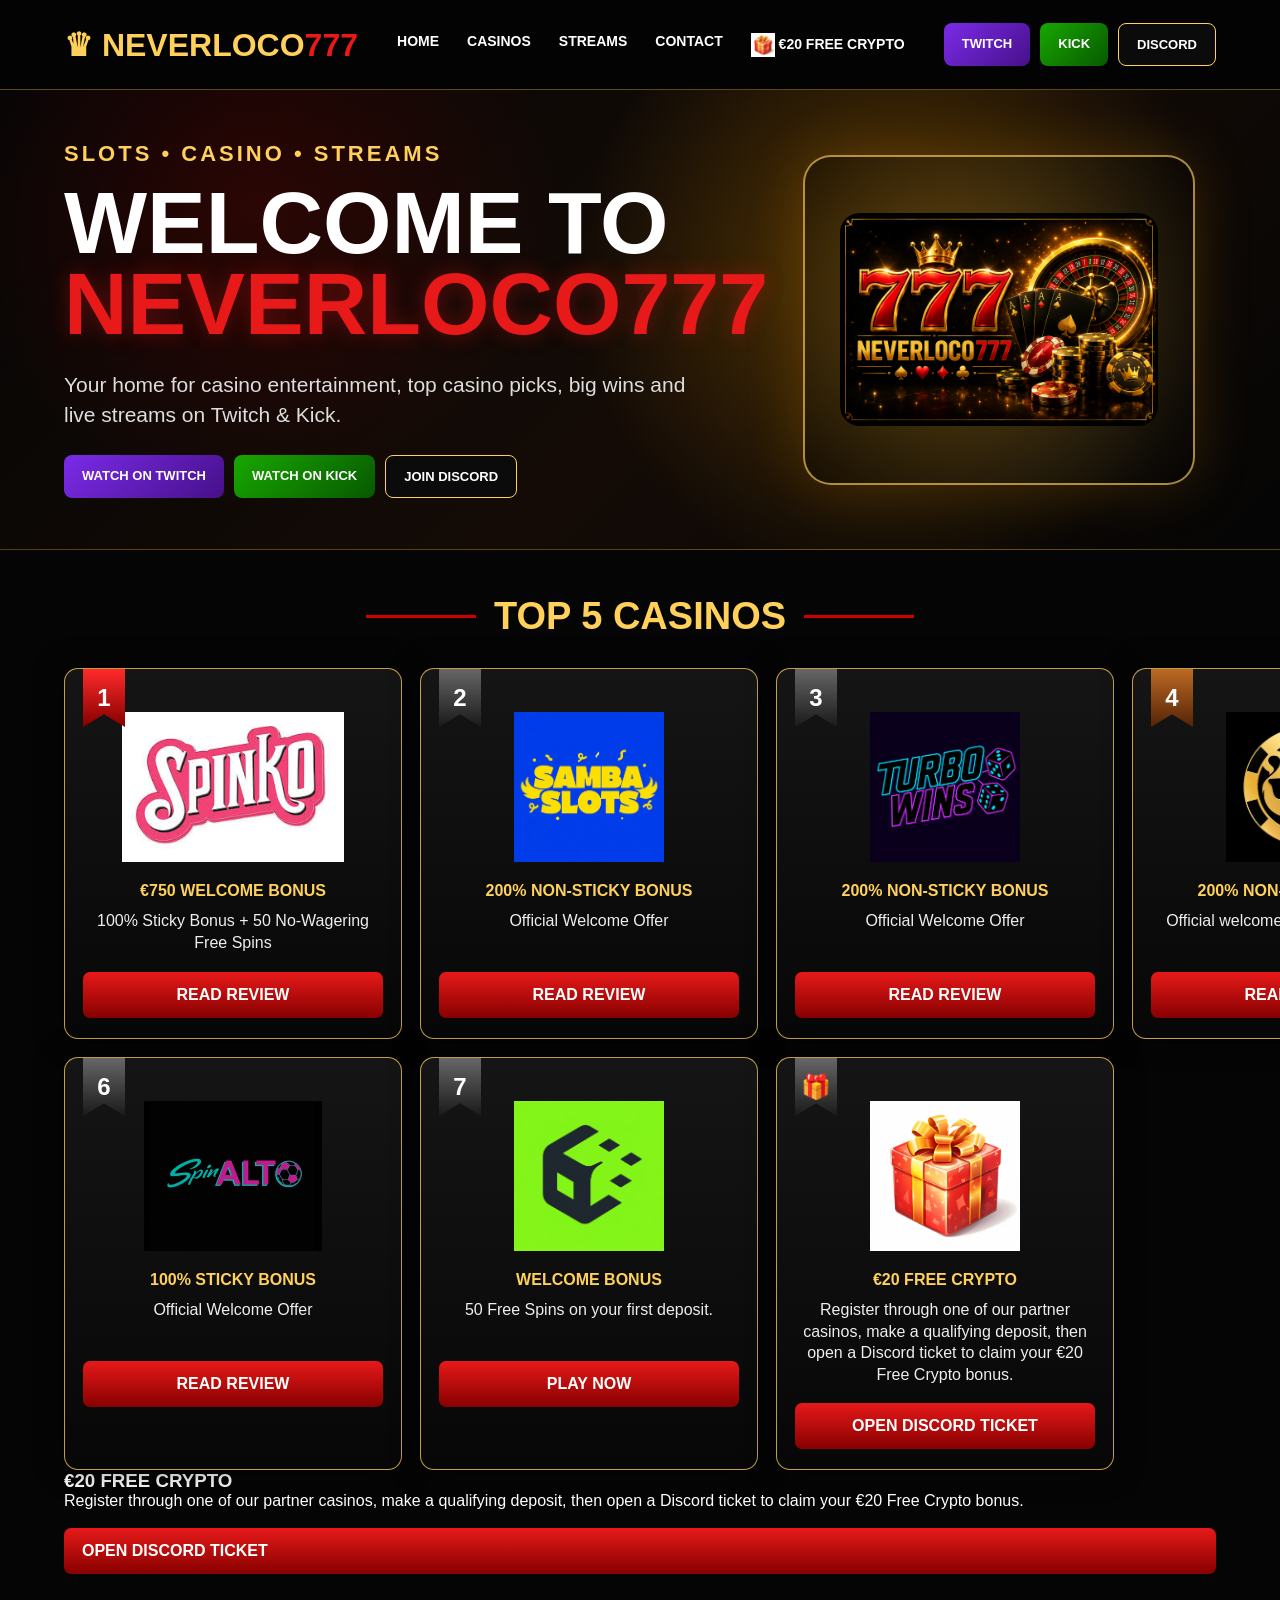
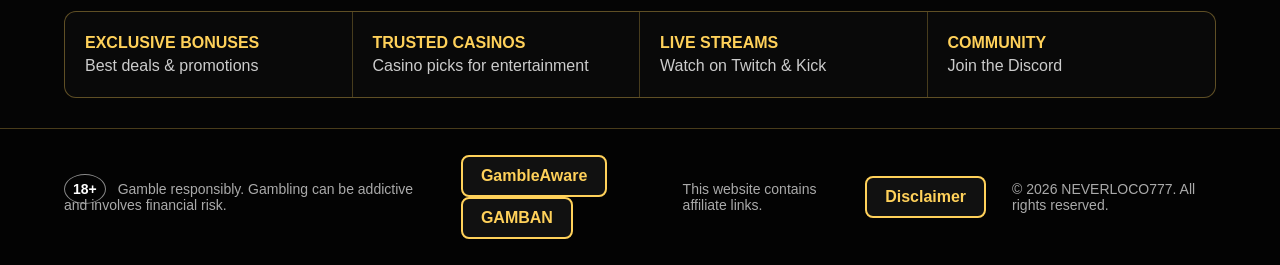
==== index.html @ 8d0c647a "Update index.html" ====
<!DOCTYPE html>
<html lang="en">
<head>
  <meta charset="UTF-8" />
  <meta name="viewport" content="width=device-width, initial-scale=1.0" />
  <title>NEVERLOCO777</title>
  <link rel="stylesheet" href="style.css" />
</head>
<body>

<header class="topbar">
  <div class="brand">♛ NEVERLOCO<span>777</span></div>

  <nav>
  <a href="#">Home</a>
  <a href="#casinos">Casinos</a>
  <a href="#streams">Streams</a>
  <a href="mailto:neverloco777@gmail.com">Contact</a>
    
  <a href="#" onclick="document.getElementById('cryptoPopup').style.display='block'; return false;">
  <img src="kadotje.avif" alt="Gift" style="height:24px; vertical-align:middle;">
  €20 Free Crypto
</a>
</nav>

  <div class="top-buttons">
    <a class="twitch" href="https://www.twitch.tv/neverloco777" target="_blank">Twitch</a>
    <a class="kick" href="https://kick.com/neverloco" target="_blank">Kick</a>
    <a class="discord" href="https://discord.gg/q6d5D4v3n" target="_blank">Discord</a>
  </div>
</header>

<section class="hero" id="streams">
  <div class="hero-text">
    <p class="small-title">Slots • Casino • Streams</p>
    <h1>Welcome to<br><span>NEVERLOCO777</span></h1>
    <p class="intro">
      Your home for casino entertainment, top casino picks, big wins and live streams on Twitch & Kick.
    </p>

    <div class="hero-buttons">
      <a class="twitch" href="https://www.twitch.tv/neverloco777" target="_blank">Watch on Twitch</a>
      <a class="kick" href="https://kick.com/neverloco" target="_blank">Watch on Kick</a>
      <a class="discord" href="https://discord.gg/q6d5D4v3n" target="_blank">Join Discord</a>
    </div>
  </div>

  <div class="hero-logo">
  <img src="banner.png" alt="NEVERLOCO777 Banner">
</div>
</section>

<main>
  <section class="casinos" id="casinos">
    <div class="title-row">
      <span></span>
      <h2>Top 5 Casinos</h2>
      <span></span>
    </div>

    <div class="casino-grid">
<article class="casino-card">
        <div class="rank rank-one">1</div>
        <img class="casino-logo" src="spinko.jpg" alt="Spinko">
        <h3>€750 Welcome Bonus</h3>
        <p>100% Sticky Bonus + 50 No-Wagering Free Spins</p>
        <a class="play" href="spinko.html">Read Review</a>
      </article>
      <article class="casino-card">
  <div class="rank">2</div>
  <img class="casino-logo" src="sambaslots.png" alt="SambaSlots">
        <h3>200% Non-Sticky Bonus</h3>
<p>Official Welcome Offer</p>
      <a class="play" href="sambaslots.html">Read Review</a>
      </article>

      <article class="casino-card">
        <div class="rank">3</div>
        <img class="casino-logo" src="turbowinds.png" alt="TurboWins">
        <h3>200% Non-Sticky Bonus</h3>
<p>Official Welcome Offer</p>
      <a class="play" href="turbowins.html">Read Review</a>
      </article>

      <article class="casino-card">
        <div class="rank rank-three">4</div>
        <img class="casino-logo" src="golden panda.png" alt="Golden Panda">
        <h3>200% Non-Sticky Bonus</h3>
        <p>Official welcome offer for new players.</p>
   <a class="play" href="goldenpanda.html">Read Review</a>
</article>

<article class="casino-card">
  <div class="rank">5</div>
  <img class="casino-logo" src="StakePrix-Casino.webp" alt="StakePrix">
  <h3>100% NON-STICKY BONUS</h3>
  <p>Official Welcome Offer</p>
  <a class="play" href="stakeprix.html">Read Review</a>
</article>

<article class="casino-card">
  <div class="rank">6</div>
  <img class="casino-logo" src="spinalto.png" alt="Spinalto">
  <h3>100% STICKY BONUS</h3>
  <p>Official Welcome Offer</p>
  <a class="play" href="spinalto.html">Read Review</a>
</article>

<article class="casino-card">
  <div class="rank">7</div>
  <img class="casino-logo" src="dustbit casino.png" alt="Dustbit">
  <h3>Welcome Bonus</h3>
  <p>50 Free Spins on your first deposit.</p>
  <a class="play" href="https://dustbit.com/categories/slots" target="_blank">Play Now</a>
</article>


 <article class="casino-card">
  <div class="rank">🎁</div>
  <img class="casino-logo" src="kadotje.avif" alt="€20 Free Crypto">
  <h3>€20 FREE CRYPTO</h3>
  <p>
    Register through one of our partner casinos, make a qualifying deposit, then open a Discord ticket to claim your €20 Free Crypto bonus.
  </p>
  <a class="play" href="https://discord.gg/q6d5D4v3n" target="_blank">
    OPEN DISCORD TICKET
  </a>
</article>
    </div>

      

     

  <h3>€20 FREE CRYPTO</h3>

  <p>
Register through one of our partner casinos, make a qualifying deposit, then open a Discord ticket to claim your €20 Free Crypto bonus.
</p>

  <a class="play" href="https://discord.gg/q6d5D4v3n" target="_blank">
    OPEN DISCORD TICKET
  </a>
</article>
    </div>
  </section>

  <section class="info-bar">
    <div><strong>Exclusive Bonuses</strong><br>Best deals & promotions</div>
    <div><strong>Trusted Casinos</strong><br>Casino picks for entertainment</div>
    <div><strong>Live Streams</strong><br>Watch on Twitch & Kick</div>
    <div><strong>Community</strong><br>Join the Discord</div>
  </section>
</main>


  <div id="cryptoPopup" style="display:none; position:fixed; left:20px; bottom:20px; background:#111; border:1px solid gold; color:white; padding:20px; max-width:360px; z-index:9999; border-radius:12px;">
  <h2>🎁 €20 Free Crypto Bonus</h2>
  <p>Create an account through one of our partner casinos and make a qualifying deposit.</p>
  <p>Open a ticket in our Discord and provide proof of registration and deposit.</p>
  <p>Once verified, you will receive €20 in crypto.</p>
  <p>Multiple bonuses are possible through different partner casinos.</p>
  <button onclick="document.getElementById('cryptoPopup').style.display='none';" style="background:red; color:white; border:none; padding:10px 15px; border-radius:8px; cursor:pointer;">
    Close
  </button>
</div>
<footer>
  <p>
  <strong>18+</strong> Gamble responsibly. Gambling can be addictive and involves financial risk.
</p>

<p>
<a class="safe-link" href="https://www.gambleaware.org" target="_blank">GambleAware</a>
<a class="safe-link" href="https://gamban.com" target="_blank">GAMBAN</a>
</p>


  <p>
    This website contains affiliate links.
</p>

<p>
    <a class="safe-link" href="disclaimer.html">Disclaimer</a>
</p>

<p>
    © 2026 NEVERLOCO777. All rights reserved.
</p>
</footer>

</body>
</html>
---- style.css ----
*{
  margin:0;
  padding:0;
  box-sizing:border-box;
}

body{
  font-family:Arial, Helvetica, sans-serif;
  background:#050505;
  color:white;
}

.topbar{
  min-height:90px;
  background:#030303;
  border-bottom:1px solid rgba(255,200,50,.35);
  display:flex;
  align-items:center;
  justify-content:space-between;
  gap:22px;
  padding:20px 5%;
  position:sticky;
  top:0;
  z-index:20;
}

.brand{
  font-size:32px;
  font-weight:900;
  color:#ffd15a;
  white-space:nowrap;
}

.brand span{
  color:#e71919;
}

nav{
  display:flex;
  gap:28px;
}

nav a{
  color:white;
  text-decoration:none;
  text-transform:uppercase;
  font-weight:800;
  font-size:14px;
}

nav a:hover{
  color:#ffd15a;
}

.top-buttons,
.hero-buttons{
  display:flex;
  gap:10px;
  flex-wrap:wrap;
}

.top-buttons a,
.hero-buttons a{
  text-decoration:none;
  color:white;
  text-transform:uppercase;
  font-weight:900;
  padding:13px 18px;
  border-radius:8px;
  font-size:13px;
}

.twitch{
  background:linear-gradient(135deg,#7b2be8,#46108a);
}

.kick{
  background:linear-gradient(135deg,#18a700,#075900);
}

.discord{
  background:#0b0b0b;
  border:1px solid #ffd15a;
}

.hero{
  min-height:460px;
  display:grid;
  grid-template-columns:1.05fr .95fr;
  align-items:center;
  gap:35px;
  padding:35px 5%;
  background:
    radial-gradient(circle at 70% 40%,rgba(255,170,0,.28),transparent 34%),
    radial-gradient(circle at 20% 25%,rgba(190,0,0,.18),transparent 28%),
    linear-gradient(135deg,#050505,#140b06 55%,#050505);
  border-bottom:1px solid rgba(255,200,50,.3);
}

.small-title{
  color:#ffd15a;
  text-transform:uppercase;
  letter-spacing:3px;
  font-size:22px;
  font-weight:900;
  margin-bottom:16px;
}

.hero h1{
  font-size:clamp(44px,7vw,88px);
  line-height:.92;
  text-transform:uppercase;
}

.hero h1 span{
  color:#e71919;
  text-shadow:0 0 20px rgba(231,25,25,.35);
}

.intro{
  max-width:650px;
  color:#ddd;
  font-size:21px;
  line-height:1.45;
  margin:25px 0;
}

.hero-logo{
  min-height:330px;
  border:2px solid rgba(255,209,90,.65);
  border-radius:28px;
  background:
    radial-gradient(circle,rgba(255,209,90,.18),rgba(0,0,0,.35));
  display:flex;
  flex-direction:column;
  align-items:center;
  justify-content:center;
  box-shadow:0 0 60px rgba(255,160,0,.18);
}
.hero-logo img{
    width:82%;
    max-width:500px;
    border-radius:20px;
}
.crown{
  font-size:56px;
  color:#ffd15a;
  line-height:1;
}

.big777{
  font-size:130px;
  font-weight:900;
  color:#e71919;
  line-height:.85;
  text-shadow:
    0 0 8px #ffd15a,
    0 0 30px rgba(255,150,0,.9);
}

.logo-text{
  color:#ffd15a;
  font-size:34px;
  font-weight:900;
}

.suits{
  margin-top:10px;
  font-size:28px;
  color:white;
  letter-spacing:12px;
}

.casinos{
  padding:45px 5% 25px;
}

.title-row{
  display:flex;
  align-items:center;
  justify-content:center;
  gap:18px;
  margin-bottom:30px;
}

.title-row span{
  width:110px;
  height:3px;
  background:#d00000;
}

.title-row h2{
  color:#ffd15a;
  text-transform:uppercase;
  font-size:38px;
}

.casino-grid{
  display:grid;
  grid-template-columns:repeat(5,1fr);
  gap:18px;
}

.casino-card{
  position:relative;
  min-height:305px;
  background:linear-gradient(180deg,#151515,#070707);
  border:1px solid rgba(255,209,90,.75);
  border-radius:14px;
  text-align:center;
  padding:35px 18px 20px;
  box-shadow:0 0 28px rgba(0,0,0,.55);
}

.rank{
  position:absolute;
  top:0;
  left:18px;
  width:42px;
  height:58px;
  display:grid;
  place-items:center;
  font-size:24px;
  font-weight:900;
  background:linear-gradient(#666,#1a1a1a);
  clip-path:polygon(0 0,100% 0,100% 100%,50% 78%,0 100%);
}

.rank-one{
  background:linear-gradient(#ff2a2a,#850000);
}

.rank-three{
  background:linear-gradient(#bc6a24,#552306);
}

.rank-five{
  background:linear-gradient(#43c91e,#176300);
}

.casino-logo{
  width:300px;
  height:150px;
  object-fit:contain;
  display:block;
  margin:8px auto 20px;
}

.casino-card h3{
  color:#ffd15a;
  text-transform:uppercase;
  font-size:16px;
  margin-bottom:10px;
}

.casino-card p{
  color:#eee;
  font-size:16px;
  min-height:44px;
  line-height:1.35;
}

.play{
  display:block;
  margin-top:18px;
  padding:14px 18px;
  border-radius:7px;
  background:linear-gradient(#e71919,#870000);
  color:white;
  text-decoration:none;
  text-transform:uppercase;
  font-weight:900;
}

.info-bar{
  margin:12px 5% 30px;
  display:grid;
  grid-template-columns:repeat(4,1fr);
  border:1px solid rgba(255,209,90,.35);
  border-radius:12px;
  overflow:hidden;
  background:#090909;
}

.info-bar div{
  padding:20px;
  border-right:1px solid rgba(255,209,90,.25);
  color:#ccc;
  line-height:1.4;
}

.info-bar div:last-child{
  border-right:0;
}

.info-bar strong{
  color:#ffd15a;
  text-transform:uppercase;
}

footer{
  display:flex;
  align-items:center;
  justify-content:space-between;
  gap:18px;
  padding:26px 5%;
  background:#030303;
  color:#aaa;
  border-top:1px solid rgba(255,209,90,.28);
  font-size:14px;
}

footer strong{
  color:white;
  border:1px solid #888;
  border-radius:50%;
  padding:6px 8px;
  margin-right:8px;
}

@media(max-width:1150px){
  .topbar{
    flex-wrap:wrap;
  }

  nav{
    order:3;
    width:100%;
    justify-content:center;
  }

  .hero{
    grid-template-columns:1fr;
  }

  .casino-grid{
    grid-template-columns:repeat(2,1fr);
  }

  .info-bar{
    grid-template-columns:repeat(2,1fr);
  }
}

@media(max-width:650px){
  .brand{
    font-size:25px;
  }

  nav{
    display:none;
  }

  .casino-grid,
  .info-bar{
    grid-template-columns:1fr;
  }

  .hero{
    padding:45px 5%;
  }

  .big777{
    font-size:92px;
  }

  .logo-text{
    font-size:25px;
  }

  footer{
    flex-direction:column;
    text-align:center;
  }
}


.contact-buttons{
  display:flex;
  justify-content:center;
  gap:15px;
  flex-wrap:wrap;
  padding:30px;
}

.contact-btn{
  background:linear-gradient(#e71919,#870000);
  color:white;
  text-decoration:none;
  padding:15px 25px;
  border-radius:8px;
  font-weight:900;
  text-transform:uppercase;
}
.safe-link{
  display:inline-block;
  margin:0 8px;
  padding:10px 18px;
  background:#111;
  border:2px solid #ffd15a;
  border-radius:8px;
  color:#ffd15a;
  text-decoration:none;
  font-weight:900;
  font-size:16px;
  transition:.2s;
}

.safe-link:hover{
  background:#ffd15a;
  color:#000;
}
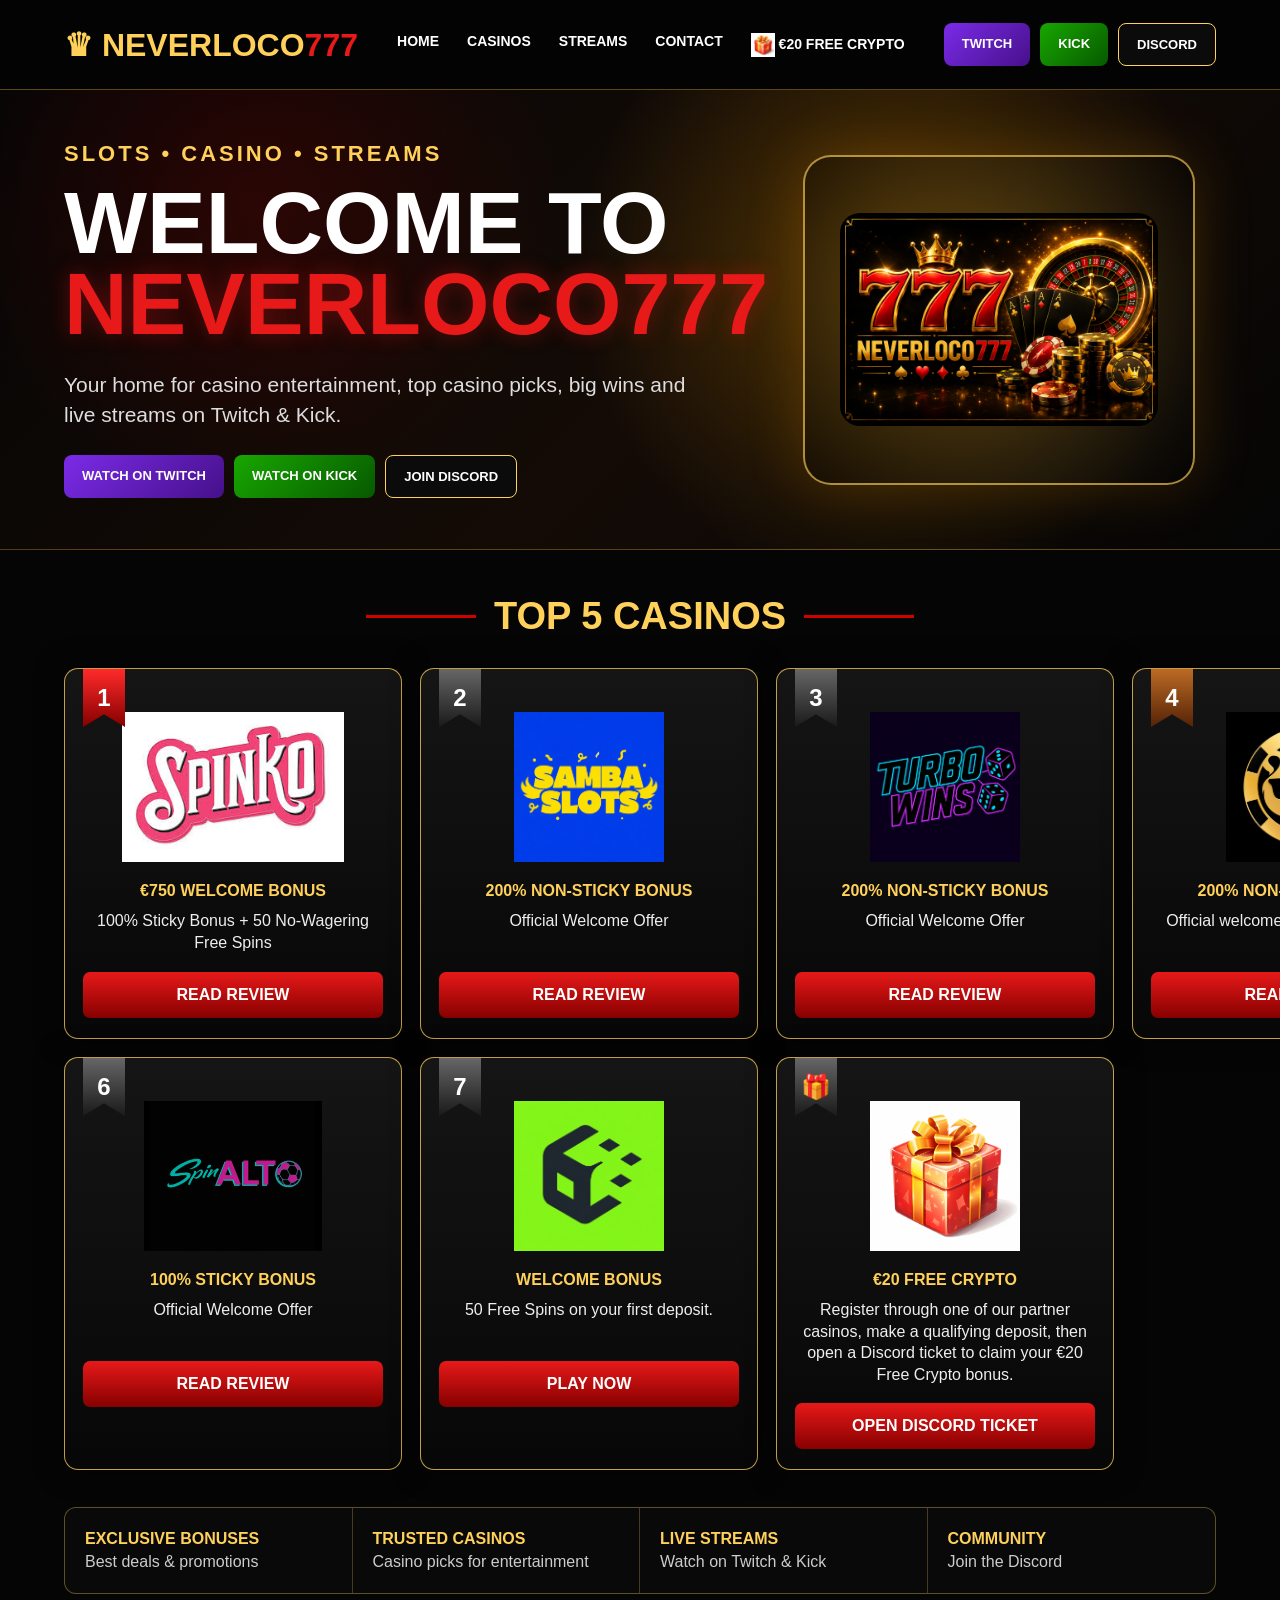
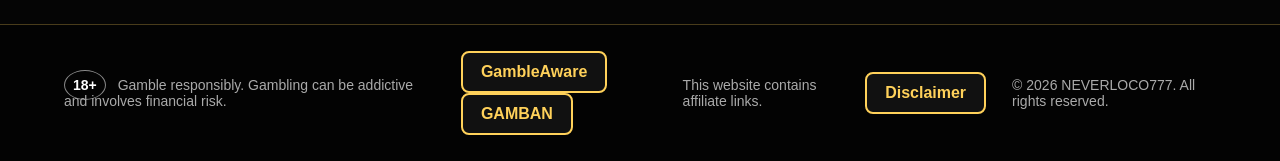
==== commit 89d8705e: "Update index.html" ====
--- a/index.html
+++ b/index.html
@@ -132,16 +132,6 @@
 
      
 
-  <h3>€20 FREE CRYPTO</h3>
-
-  <p>
-Register through one of our partner casinos, make a qualifying deposit, then open a Discord ticket to claim your €20 Free Crypto bonus.
-</p>
-
-  <a class="play" href="https://discord.gg/q6d5D4v3n" target="_blank">
-    OPEN DISCORD TICKET
-  </a>
-</article>
     </div>
   </section>
 
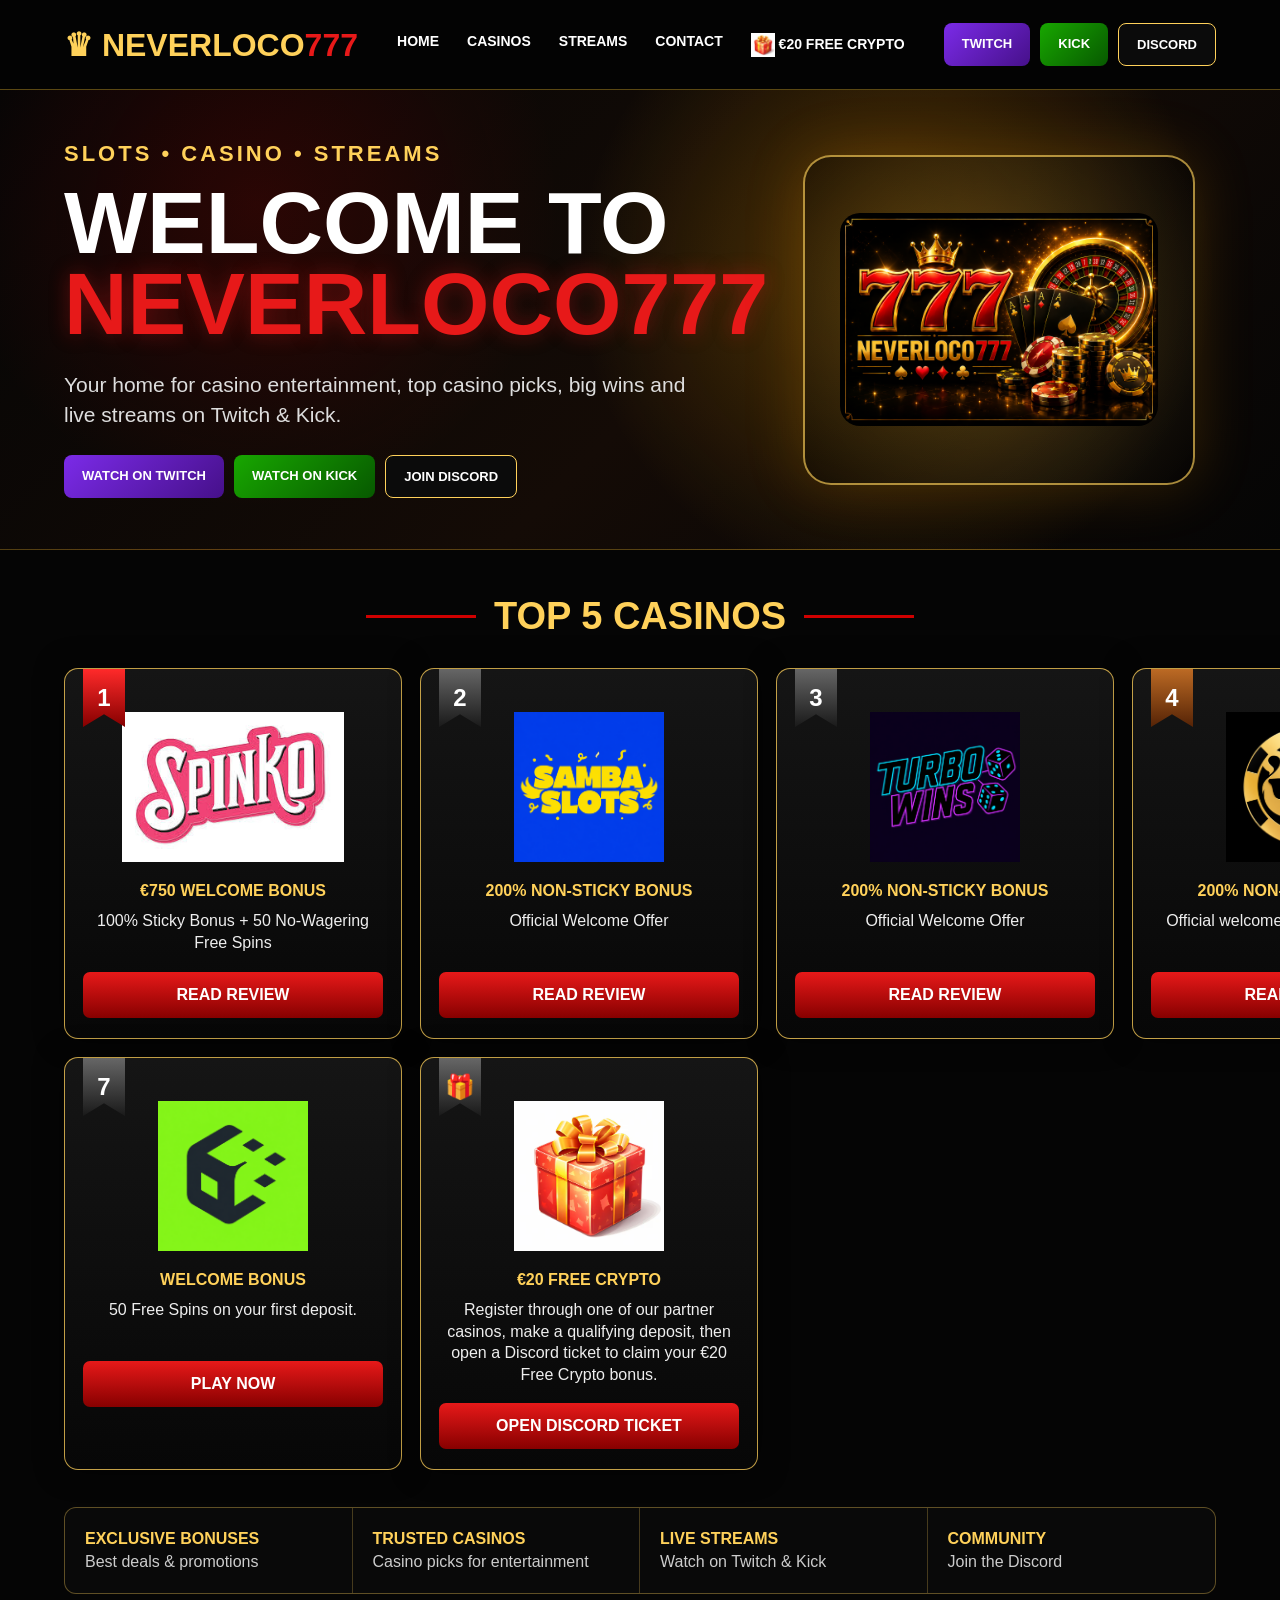
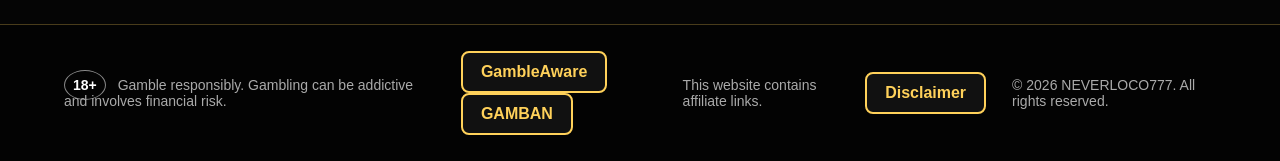
==== commit 919b7681: "Update index.html" ====
--- a/index.html
+++ b/index.html
@@ -90,13 +90,7 @@
    <a class="play" href="goldenpanda.html">Read Review</a>
 </article>
 
-<article class="casino-card">
-  <div class="rank">5</div>
-  <img class="casino-logo" src="StakePrix-Casino.webp" alt="StakePrix">
-  <h3>100% NON-STICKY BONUS</h3>
-  <p>Official Welcome Offer</p>
-  <a class="play" href="stakeprix.html">Read Review</a>
-</article>
+
 
 <article class="casino-card">
   <div class="rank">6</div>
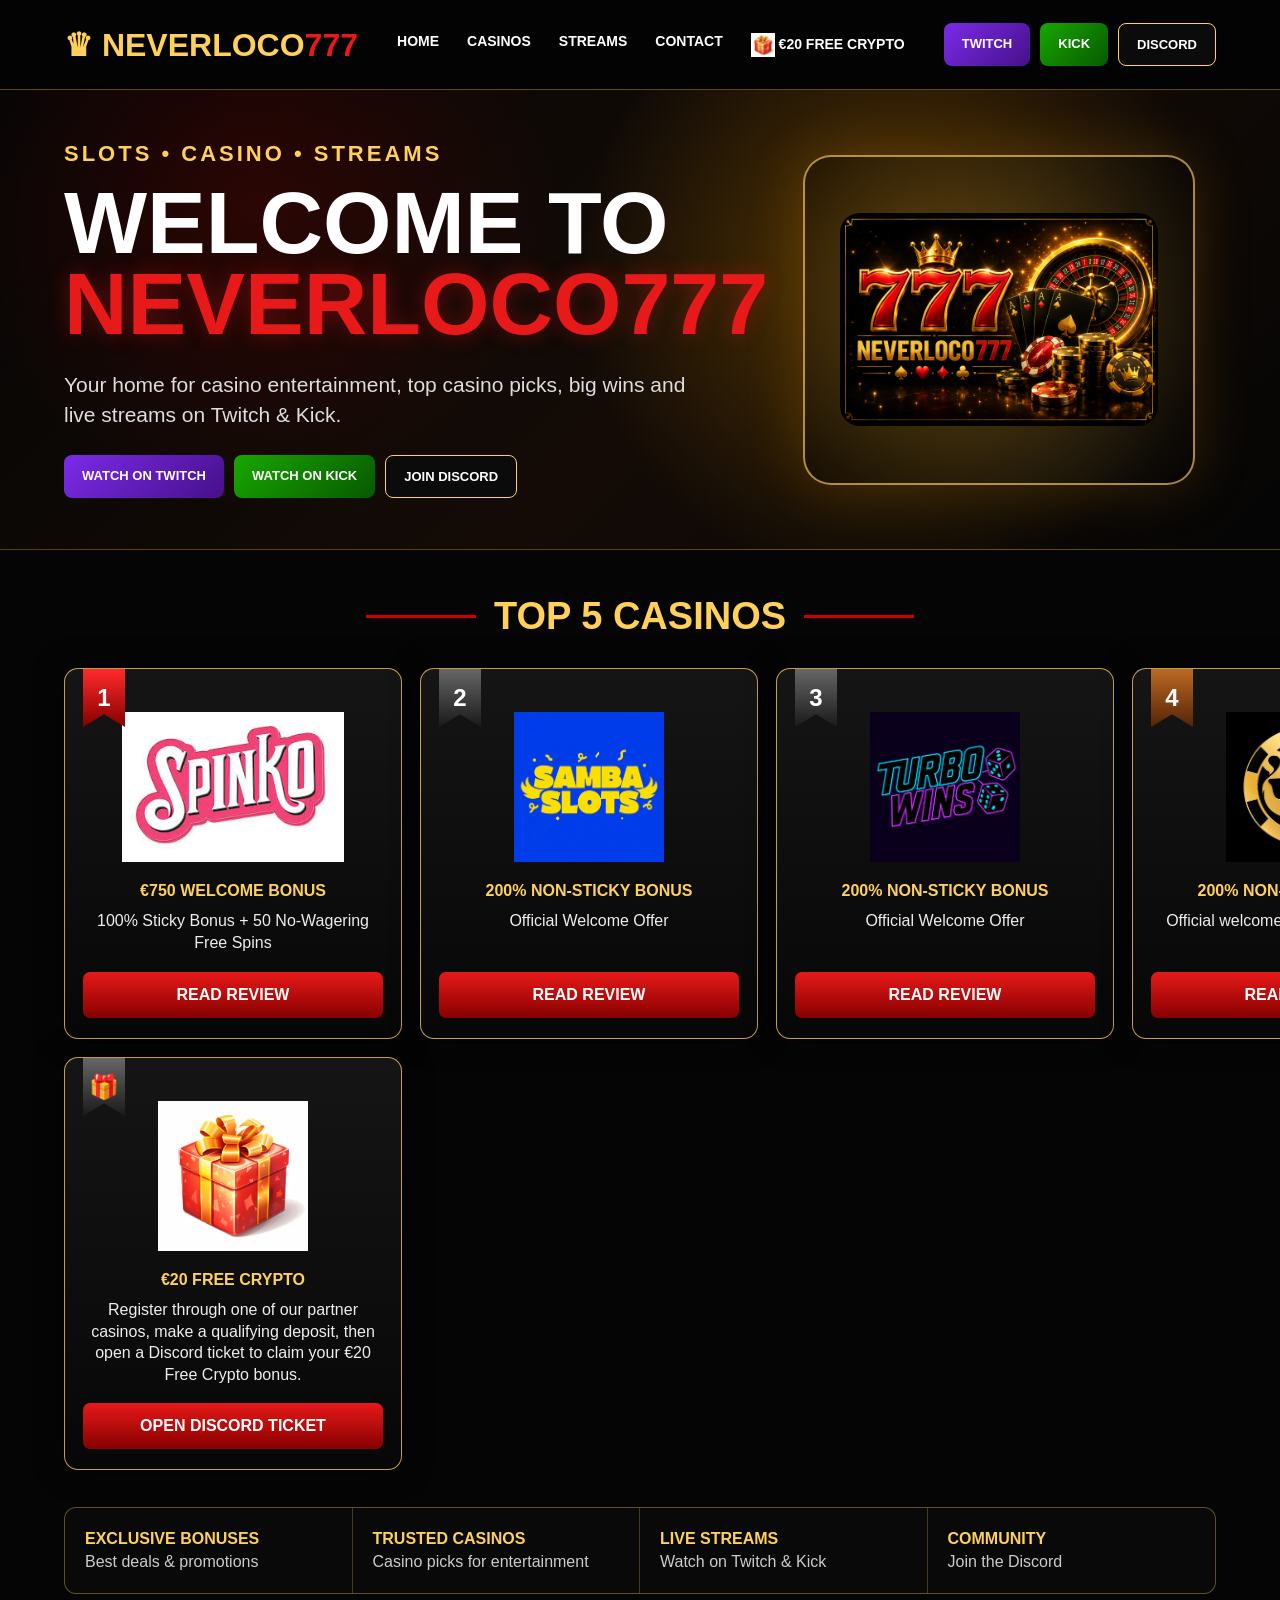
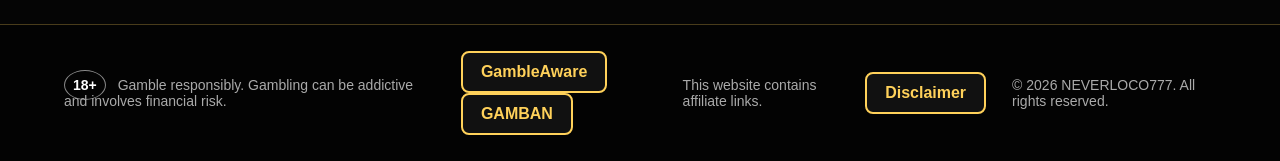
==== commit 3f33d10d: "Update index.html" ====
--- a/index.html
+++ b/index.html
@@ -100,13 +100,6 @@
   <a class="play" href="spinalto.html">Read Review</a>
 </article>
 
-<article class="casino-card">
-  <div class="rank">7</div>
-  <img class="casino-logo" src="dustbit casino.png" alt="Dustbit">
-  <h3>Welcome Bonus</h3>
-  <p>50 Free Spins on your first deposit.</p>
-  <a class="play" href="https://dustbit.com/categories/slots" target="_blank">Play Now</a>
-</article>
 
 
  <article class="casino-card">
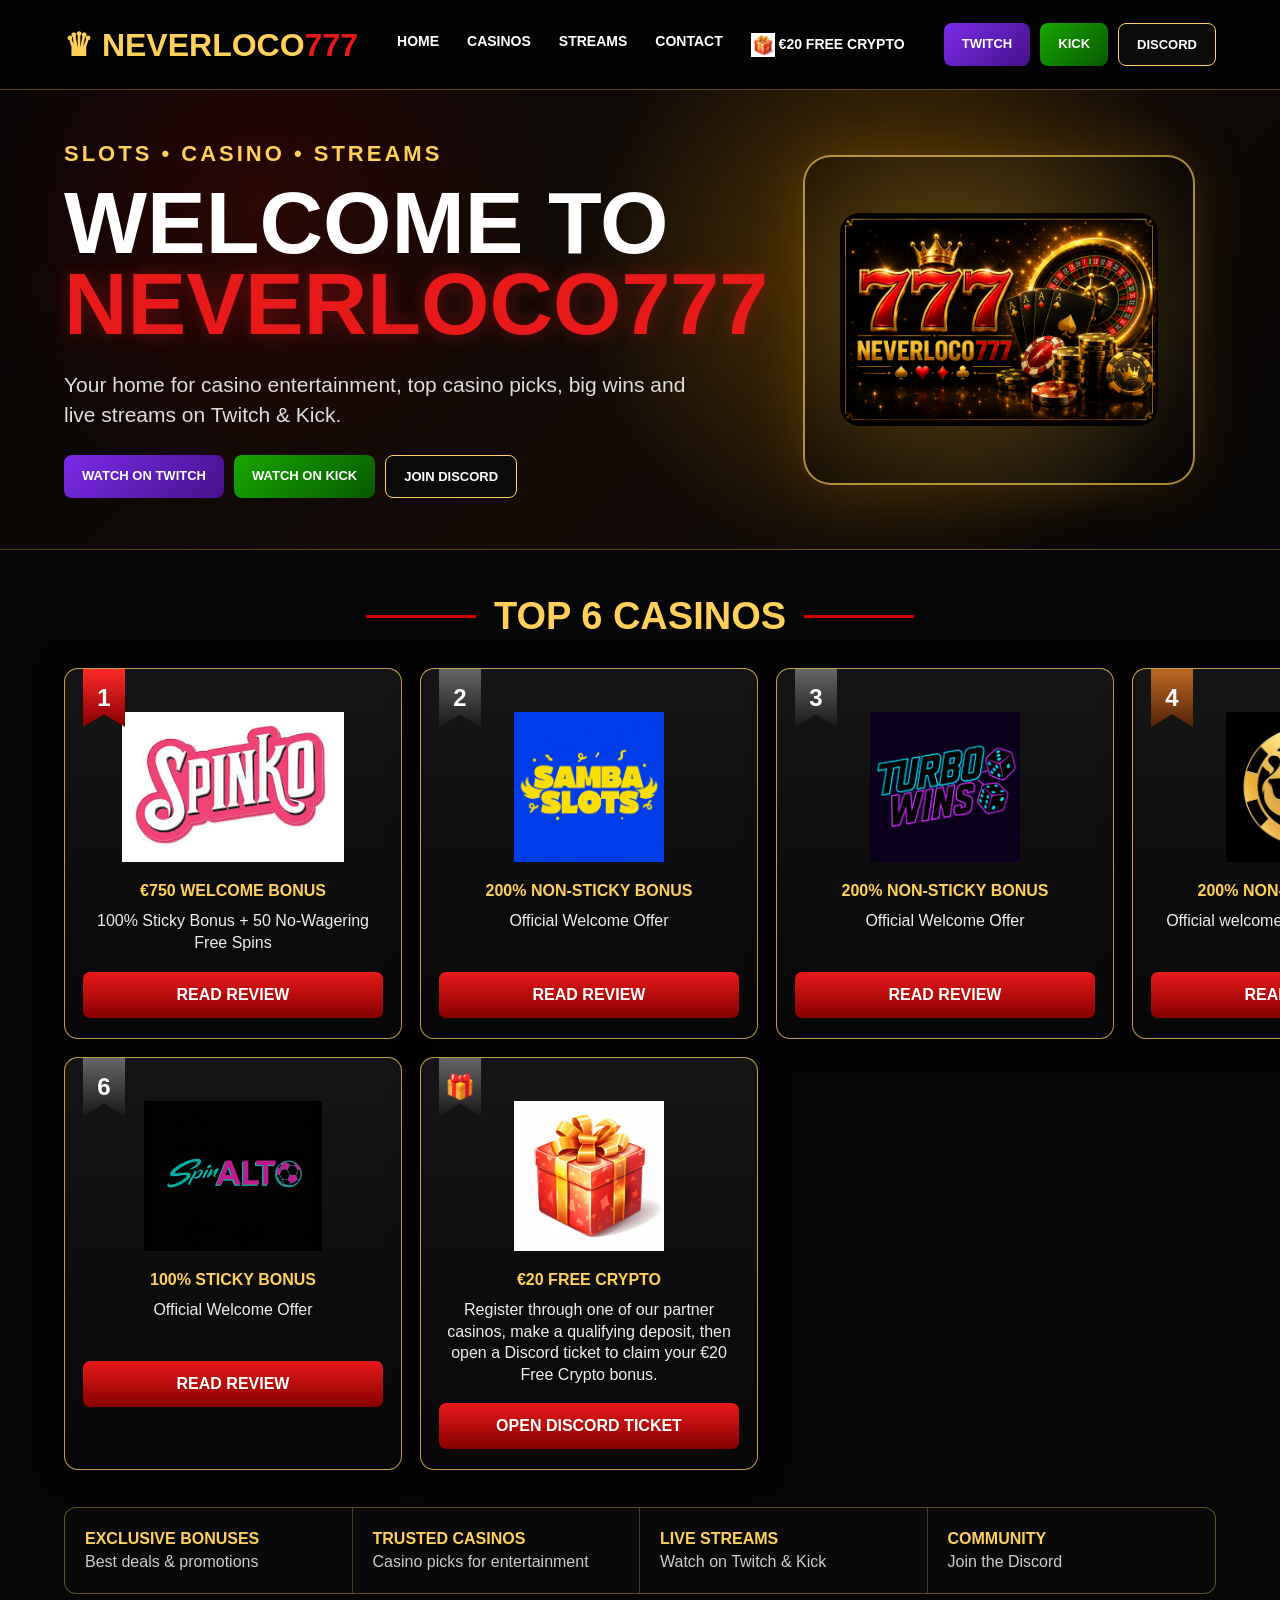
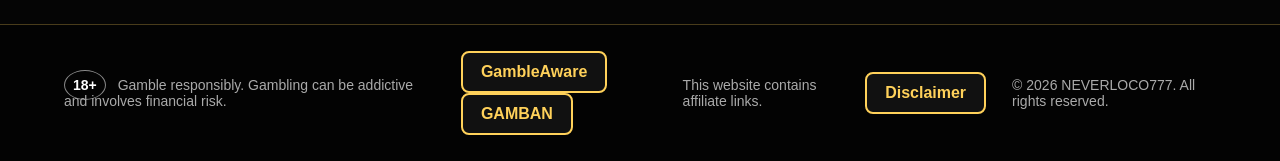
==== commit e085877f: "Update index.html" ====
--- a/index.html
+++ b/index.html
@@ -12,16 +12,16 @@
   <div class="brand">♛ NEVERLOCO<span>777</span></div>
 
   <nav>
-  <a href="#">Home</a>
-  <a href="#casinos">Casinos</a>
-  <a href="#streams">Streams</a>
-  <a href="mailto:neverloco777@gmail.com">Contact</a>
-    
-  <a href="#" onclick="document.getElementById('cryptoPopup').style.display='block'; return false;">
-  <img src="kadotje.avif" alt="Gift" style="height:24px; vertical-align:middle;">
-  €20 Free Crypto
-</a>
-</nav>
+    <a href="#">Home</a>
+    <a href="#casinos">Casinos</a>
+    <a href="#streams">Streams</a>
+    <a href="mailto:neverloco777@gmail.com">Contact</a>
+
+    <a href="#" onclick="document.getElementById('cryptoPopup').style.display='block'; return false;">
+      <img src="kadotje.avif" alt="Gift" style="height:24px; vertical-align:middle;">
+      €20 Free Crypto
+    </a>
+  </nav>
 
   <div class="top-buttons">
     <a class="twitch" href="https://www.twitch.tv/neverloco777" target="_blank">Twitch</a>
@@ -46,40 +46,42 @@
   </div>
 
   <div class="hero-logo">
-  <img src="banner.png" alt="NEVERLOCO777 Banner">
-</div>
+    <img src="banner.png" alt="NEVERLOCO777 Banner">
+  </div>
 </section>
 
 <main>
   <section class="casinos" id="casinos">
     <div class="title-row">
       <span></span>
-      <h2>Top 5 Casinos</h2>
+      <h2>Top 6 Casinos</h2>
       <span></span>
     </div>
 
     <div class="casino-grid">
-<article class="casino-card">
+
+      <article class="casino-card">
         <div class="rank rank-one">1</div>
         <img class="casino-logo" src="spinko.jpg" alt="Spinko">
         <h3>€750 Welcome Bonus</h3>
         <p>100% Sticky Bonus + 50 No-Wagering Free Spins</p>
         <a class="play" href="spinko.html">Read Review</a>
       </article>
+
       <article class="casino-card">
-  <div class="rank">2</div>
-  <img class="casino-logo" src="sambaslots.png" alt="SambaSlots">
+        <div class="rank">2</div>
+        <img class="casino-logo" src="sambaslots.png" alt="SambaSlots">
         <h3>200% Non-Sticky Bonus</h3>
-<p>Official Welcome Offer</p>
-      <a class="play" href="sambaslots.html">Read Review</a>
+        <p>Official Welcome Offer</p>
+        <a class="play" href="sambaslots.html">Read Review</a>
       </article>
 
       <article class="casino-card">
         <div class="rank">3</div>
         <img class="casino-logo" src="turbowinds.png" alt="TurboWins">
         <h3>200% Non-Sticky Bonus</h3>
-<p>Official Welcome Offer</p>
-      <a class="play" href="turbowins.html">Read Review</a>
+        <p>Official Welcome Offer</p>
+        <a class="play" href="turbowins.html">Read Review</a>
       </article>
 
       <article class="casino-card">
@@ -87,37 +89,36 @@
         <img class="casino-logo" src="golden panda.png" alt="Golden Panda">
         <h3>200% Non-Sticky Bonus</h3>
         <p>Official welcome offer for new players.</p>
-   <a class="play" href="goldenpanda.html">Read Review</a>
-</article>
+        <a class="play" href="goldenpanda.html">Read Review</a>
+      </article>
 
+      <article class="casino-card">
+        <div class="rank">5</div>
+        <img class="casino-logo" src="StakePrix-Casino.webp" alt="StakePrix">
+        <h3>100% Non-Sticky Bonus</h3>
+        <p>Official Welcome Offer</p>
+        <a class="play" href="stakeprix.html">Read Review</a>
+      </article>
 
+      <article class="casino-card">
+        <div class="rank">6</div>
+        <img class="casino-logo" src="spinalto.png" alt="Spinalto">
+        <h3>100% STICKY BONUS</h3>
+        <p>Official Welcome Offer</p>
+        <a class="play" href="spinalto.html">Read Review</a>
+      </article>
 
-<article class="casino-card">
-  <div class="rank">6</div>
-  <img class="casino-logo" src="spinalto.png" alt="Spinalto">
-  <h3>100% STICKY BONUS</h3>
-  <p>Official Welcome Offer</p>
-  <a class="play" href="spinalto.html">Read Review</a>
-</article>
-
-
-
- <article class="casino-card">
-  <div class="rank">🎁</div>
-  <img class="casino-logo" src="kadotje.avif" alt="€20 Free Crypto">
-  <h3>€20 FREE CRYPTO</h3>
-  <p>
-    Register through one of our partner casinos, make a qualifying deposit, then open a Discord ticket to claim your €20 Free Crypto bonus.
-  </p>
-  <a class="play" href="https://discord.gg/q6d5D4v3n" target="_blank">
-    OPEN DISCORD TICKET
-  </a>
-</article>
-    </div>
-
-      
-
-     
+      <article class="casino-card">
+        <div class="rank">🎁</div>
+        <img class="casino-logo" src="kadotje.avif" alt="€20 Free Crypto">
+        <h3>€20 FREE CRYPTO</h3>
+        <p>
+          Register through one of our partner casinos, make a qualifying deposit, then open a Discord ticket to claim your €20 Free Crypto bonus.
+        </p>
+        <a class="play" href="https://discord.gg/q6d5D4v3n" target="_blank">
+          OPEN DISCORD TICKET
+        </a>
+      </article>
 
     </div>
   </section>
@@ -130,8 +131,7 @@
   </section>
 </main>
 
-
-  <div id="cryptoPopup" style="display:none; position:fixed; left:20px; bottom:20px; background:#111; border:1px solid gold; color:white; padding:20px; max-width:360px; z-index:9999; border-radius:12px;">
+<div id="cryptoPopup" style="display:none; position:fixed; left:20px; bottom:20px; background:#111; border:1px solid gold; color:white; padding:20px; max-width:360px; z-index:9999; border-radius:12px;">
   <h2>🎁 €20 Free Crypto Bonus</h2>
   <p>Create an account through one of our partner casinos and make a qualifying deposit.</p>
   <p>Open a ticket in our Discord and provide proof of registration and deposit.</p>
@@ -141,28 +141,24 @@
     Close
   </button>
 </div>
+
 <footer>
   <p>
-  <strong>18+</strong> Gamble responsibly. Gambling can be addictive and involves financial risk.
-</p>
-
-<p>
-<a class="safe-link" href="https://www.gambleaware.org" target="_blank">GambleAware</a>
-<a class="safe-link" href="https://gamban.com" target="_blank">GAMBAN</a>
-</p>
-
+    <strong>18+</strong> Gamble responsibly. Gambling can be addictive and involves financial risk.
+  </p>
 
   <p>
-    This website contains affiliate links.
-</p>
+    <a class="safe-link" href="https://www.gambleaware.org" target="_blank">GambleAware</a>
+    <a class="safe-link" href="https://gamban.com" target="_blank">GAMBAN</a>
+  </p>
 
-<p>
+  <p>This website contains affiliate links.</p>
+
+  <p>
     <a class="safe-link" href="disclaimer.html">Disclaimer</a>
-</p>
+  </p>
 
-<p>
-    © 2026 NEVERLOCO777. All rights reserved.
-</p>
+  <p>© 2026 NEVERLOCO777. All rights reserved.</p>
 </footer>
 
 </body>
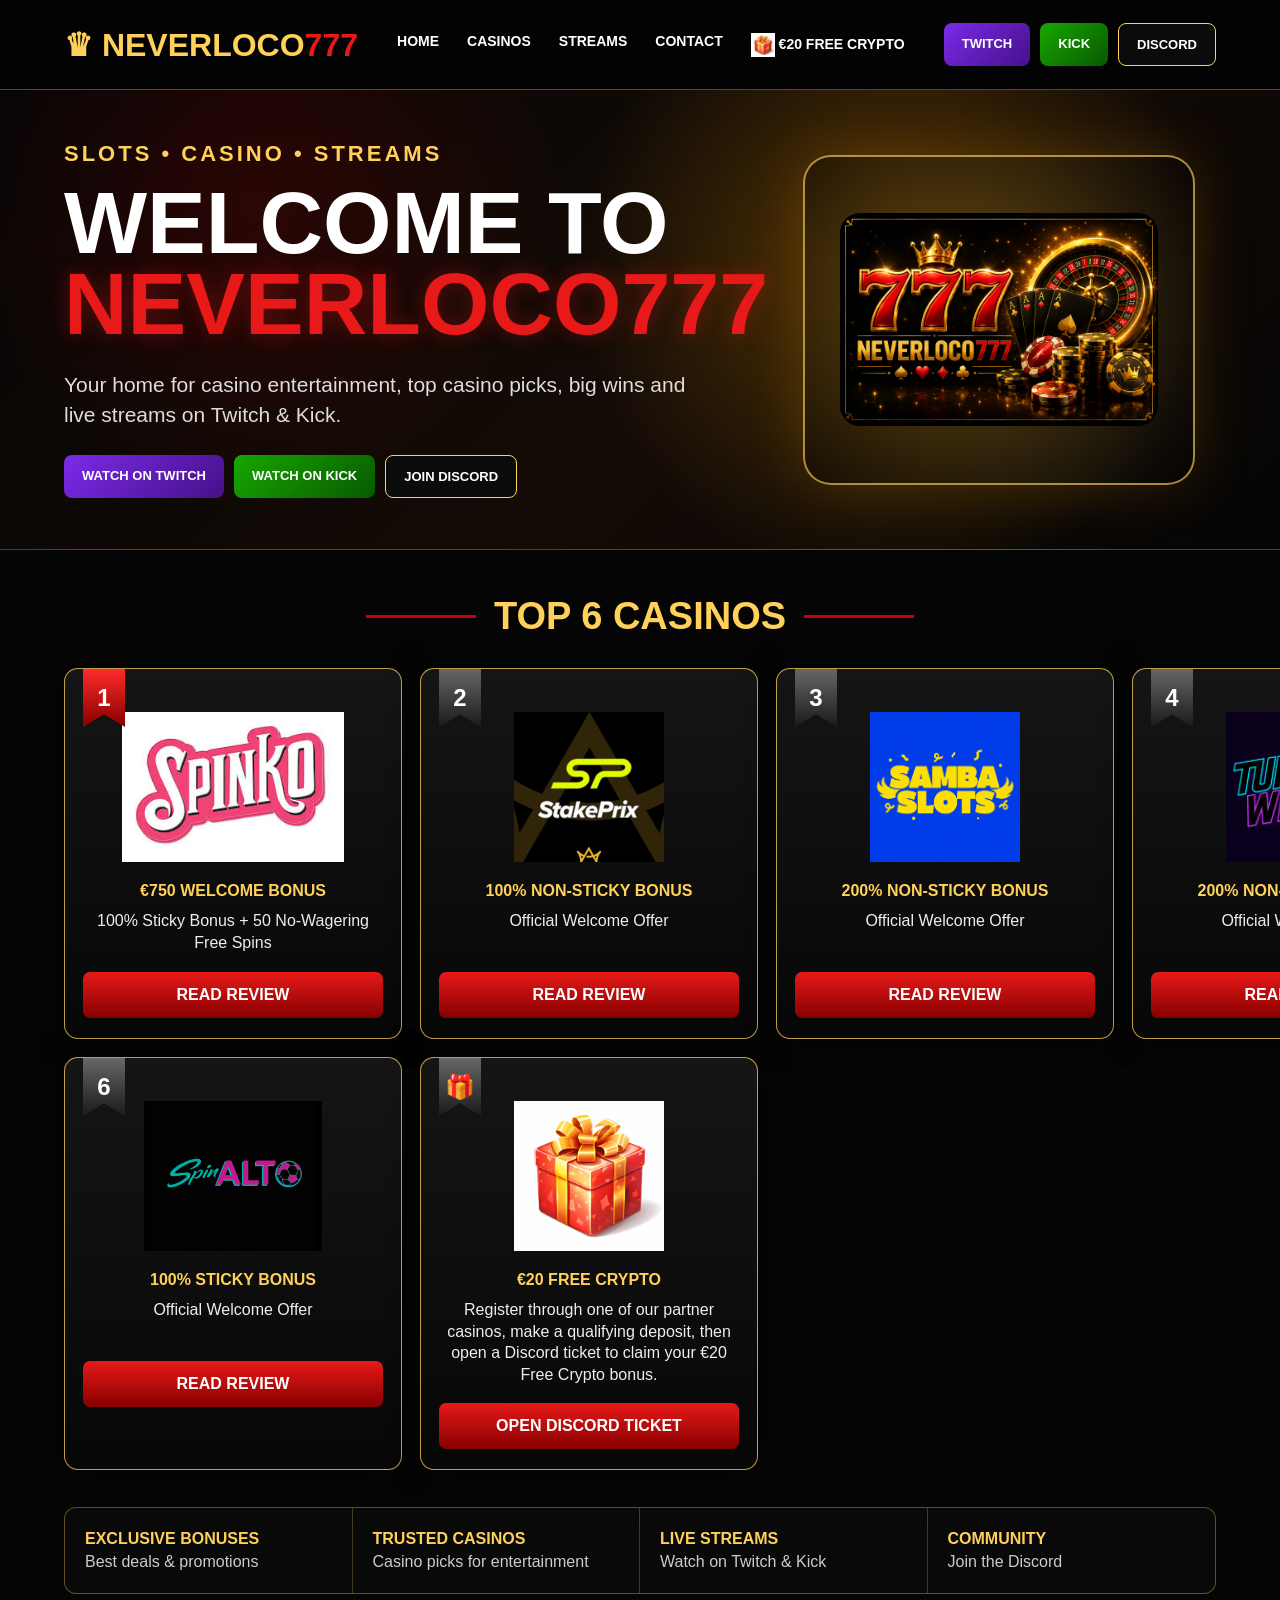
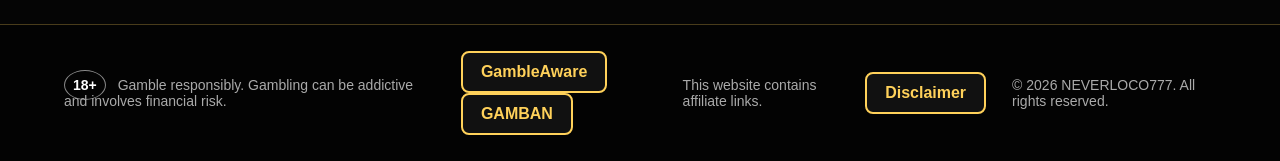
==== commit f82d129e: "Update index.html" ====
--- a/index.html
+++ b/index.html
@@ -70,6 +70,14 @@
 
       <article class="casino-card">
         <div class="rank">2</div>
+        <img class="casino-logo" src="StakePrix-Casino.webp" alt="StakePrix">
+        <h3>100% Non-Sticky Bonus</h3>
+        <p>Official Welcome Offer</p>
+        <a class="play" href="stakeprix.html">Read Review</a>
+      </article>
+
+      <article class="casino-card">
+        <div class="rank">3</div>
         <img class="casino-logo" src="sambaslots.png" alt="SambaSlots">
         <h3>200% Non-Sticky Bonus</h3>
         <p>Official Welcome Offer</p>
@@ -77,7 +85,7 @@
       </article>
 
       <article class="casino-card">
-        <div class="rank">3</div>
+        <div class="rank">4</div>
         <img class="casino-logo" src="turbowinds.png" alt="TurboWins">
         <h3>200% Non-Sticky Bonus</h3>
         <p>Official Welcome Offer</p>
@@ -85,19 +93,11 @@
       </article>
 
       <article class="casino-card">
-        <div class="rank rank-three">4</div>
+        <div class="rank">5</div>
         <img class="casino-logo" src="golden panda.png" alt="Golden Panda">
         <h3>200% Non-Sticky Bonus</h3>
         <p>Official welcome offer for new players.</p>
         <a class="play" href="goldenpanda.html">Read Review</a>
-      </article>
-
-      <article class="casino-card">
-        <div class="rank">5</div>
-        <img class="casino-logo" src="StakePrix-Casino.webp" alt="StakePrix">
-        <h3>100% Non-Sticky Bonus</h3>
-        <p>Official Welcome Offer</p>
-        <a class="play" href="stakeprix.html">Read Review</a>
       </article>
 
       <article class="casino-card">
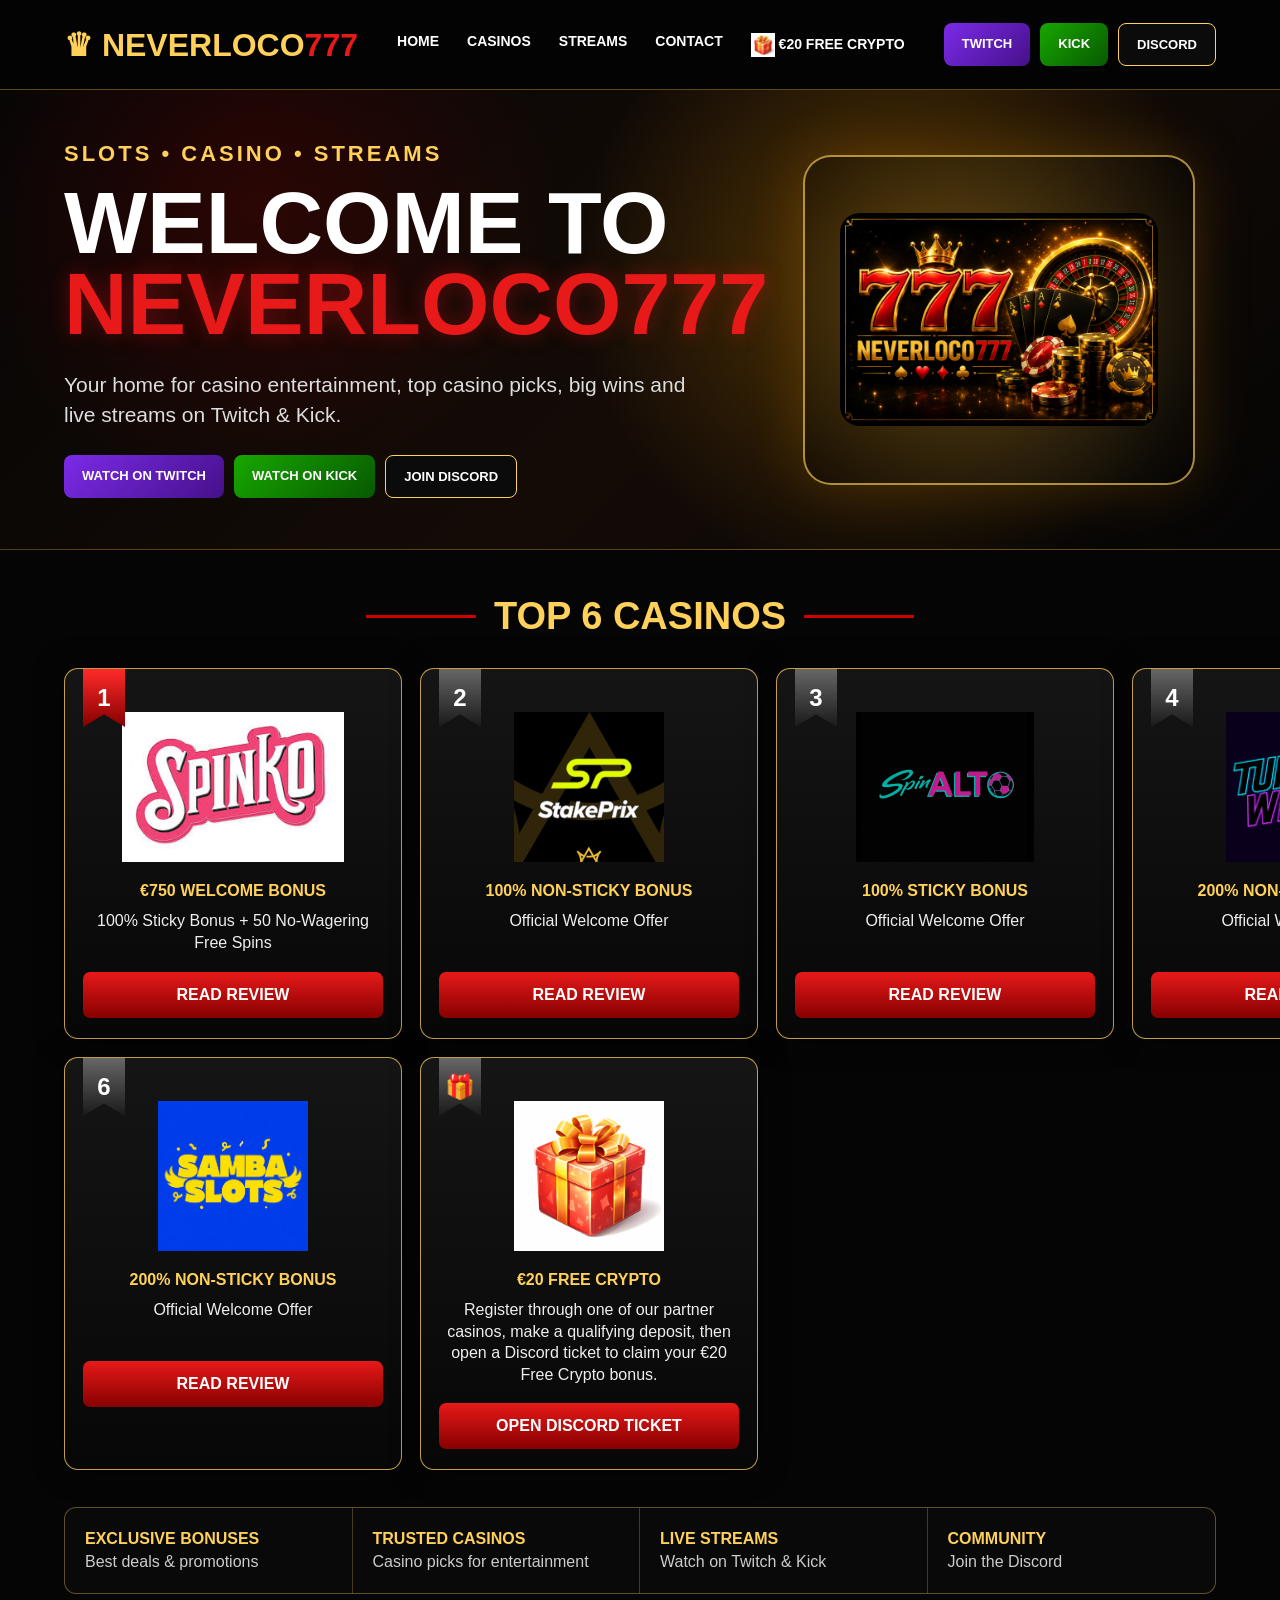
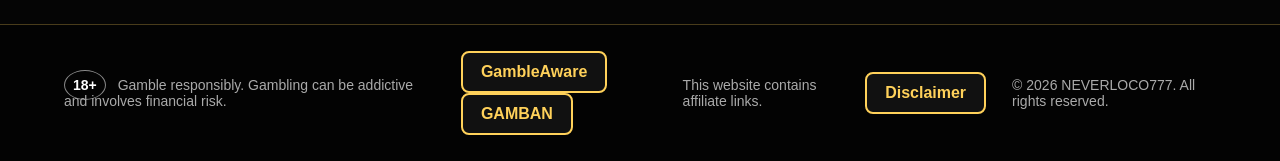
==== commit 4365bad8: "Update index.html 3->6" ====
--- a/index.html
+++ b/index.html
@@ -75,15 +75,15 @@
         <p>Official Welcome Offer</p>
         <a class="play" href="stakeprix.html">Read Review</a>
       </article>
-
+      
       <article class="casino-card">
         <div class="rank">3</div>
-        <img class="casino-logo" src="sambaslots.png" alt="SambaSlots">
-        <h3>200% Non-Sticky Bonus</h3>
+        <img class="casino-logo" src="spinalto.png" alt="Spinalto">
+        <h3>100% STICKY BONUS</h3>
         <p>Official Welcome Offer</p>
-        <a class="play" href="sambaslots.html">Read Review</a>
+        <a class="play" href="spinalto.html">Read Review</a>
       </article>
-
+      
       <article class="casino-card">
         <div class="rank">4</div>
         <img class="casino-logo" src="turbowinds.png" alt="TurboWins">
@@ -102,10 +102,10 @@
 
       <article class="casino-card">
         <div class="rank">6</div>
-        <img class="casino-logo" src="spinalto.png" alt="Spinalto">
-        <h3>100% STICKY BONUS</h3>
+        <img class="casino-logo" src="sambaslots.png" alt="SambaSlots">
+        <h3>200% Non-Sticky Bonus</h3>
         <p>Official Welcome Offer</p>
-        <a class="play" href="spinalto.html">Read Review</a>
+        <a class="play" href="sambaslots.html">Read Review</a>
       </article>
 
       <article class="casino-card">
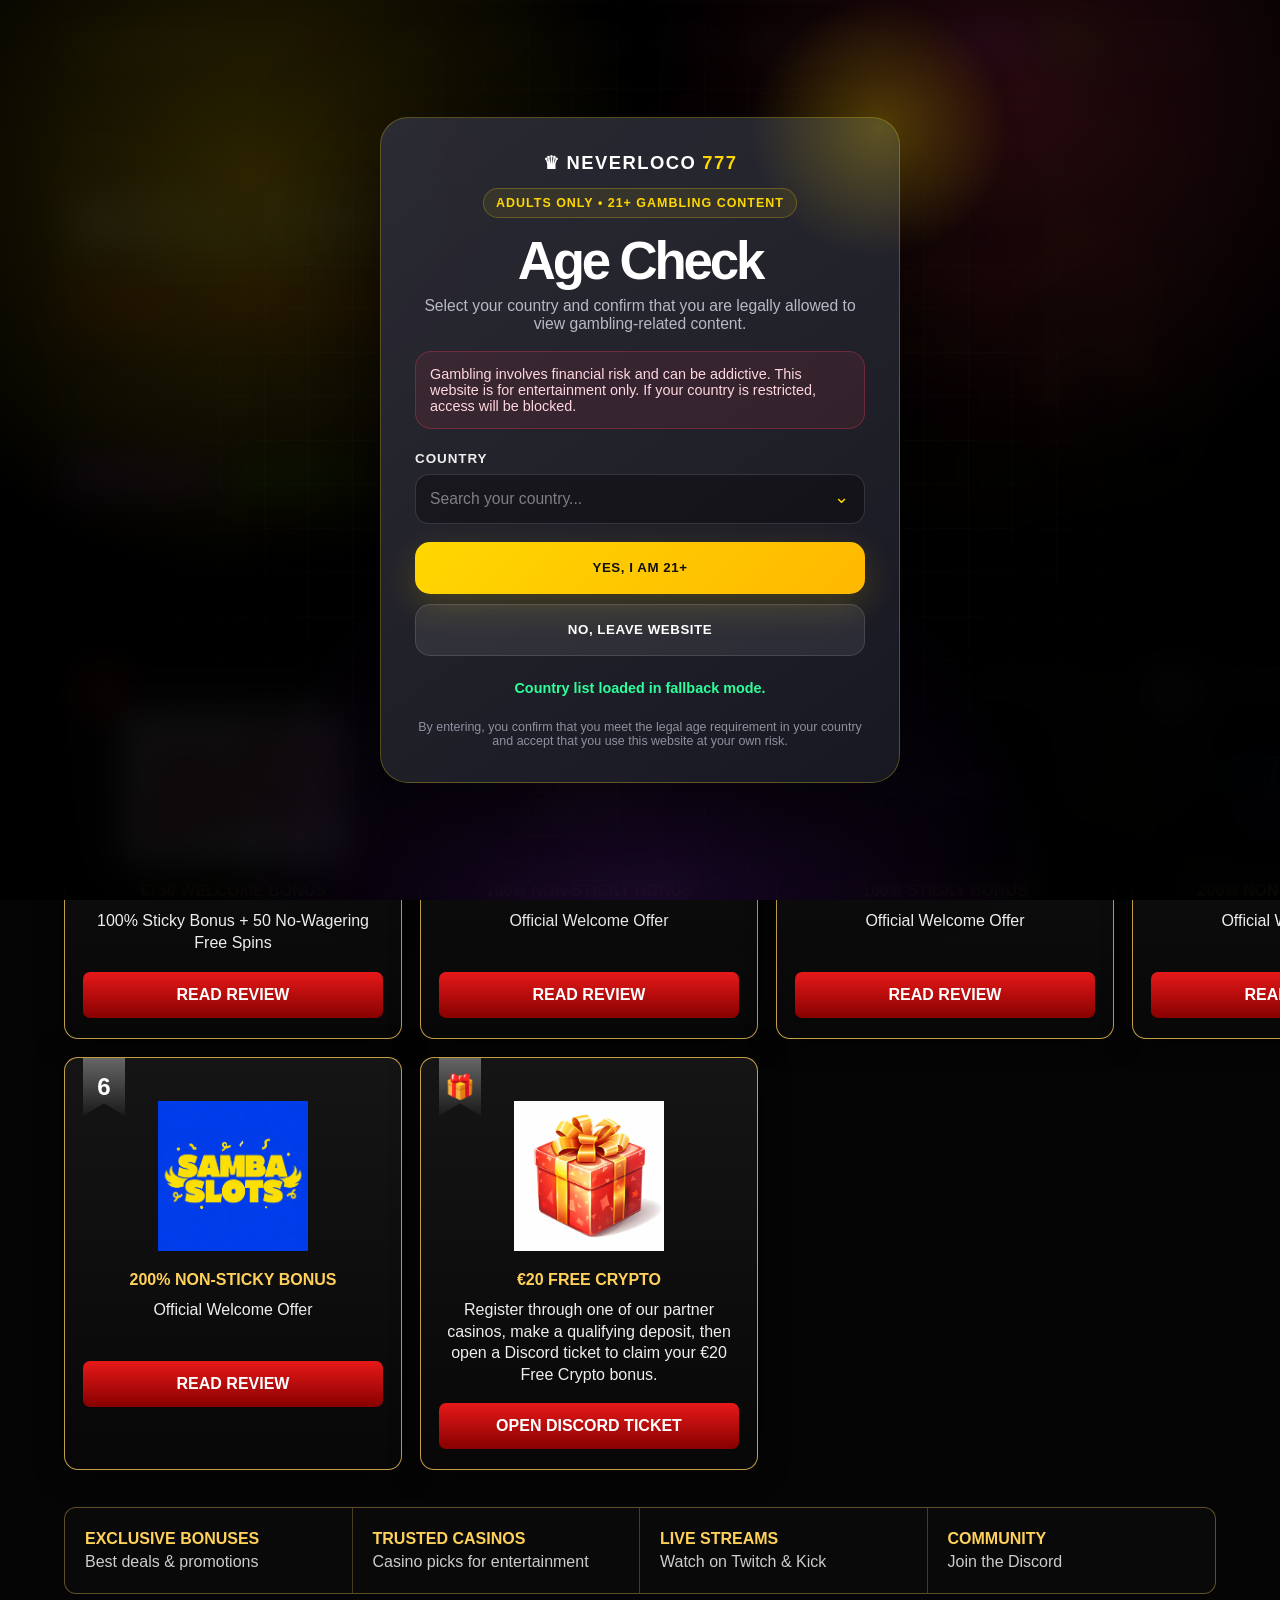
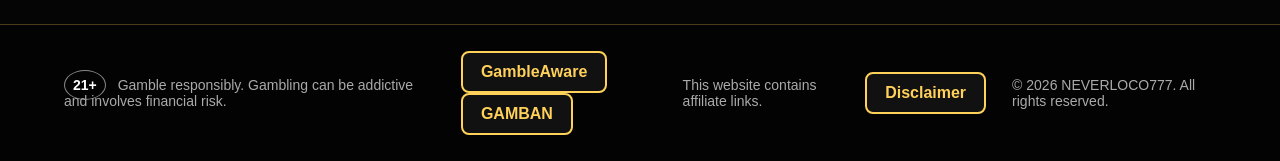
==== commit 56326186: "Update index.html" ====
--- a/index.html
+++ b/index.html
@@ -3,10 +3,571 @@
 <head>
   <meta charset="UTF-8" />
   <meta name="viewport" content="width=device-width, initial-scale=1.0" />
+
   <title>NEVERLOCO777</title>
+
   <link rel="stylesheet" href="style.css" />
+
+  <style>
+    :root {
+      --popup-bg: #07070b;
+      --popup-card: rgba(18, 18, 28, 0.94);
+      --popup-border: rgba(255, 215, 0, 0.26);
+      --popup-gold: #ffd700;
+      --popup-gold-2: #ffb800;
+      --popup-red: #ff3b5c;
+      --popup-green: #2eff9b;
+      --popup-text: #ffffff;
+      --popup-muted: #b8b8c7;
+      --popup-shadow: 0 30px 120px rgba(0, 0, 0, 0.72);
+    }
+
+    /* AGE GATE */
+    #ageGate {
+      position: fixed;
+      inset: 0;
+      display: flex;
+      align-items: center;
+      justify-content: center;
+      padding: 22px;
+      z-index: 99999;
+      color: var(--popup-text);
+      font-family: Inter, Arial, Helvetica, sans-serif;
+      background:
+        radial-gradient(circle at 20% 20%, rgba(255, 215, 0, 0.16), transparent 32%),
+        radial-gradient(circle at 80% 10%, rgba(255, 59, 92, 0.14), transparent 30%),
+        radial-gradient(circle at 50% 100%, rgba(138, 43, 226, 0.18), transparent 38%),
+        rgba(0, 0, 0, 0.94);
+      backdrop-filter: blur(18px);
+    }
+
+    #ageGate::before {
+      content: "";
+      position: absolute;
+      inset: 0;
+      background-image:
+        linear-gradient(rgba(255,255,255,0.045) 1px, transparent 1px),
+        linear-gradient(90deg, rgba(255,255,255,0.045) 1px, transparent 1px);
+      background-size: 44px 44px;
+      mask-image: radial-gradient(circle at center, black, transparent 72%);
+      pointer-events: none;
+    }
+
+    .age-box {
+      position: relative;
+      width: min(100%, 520px);
+      padding: 34px;
+      border-radius: 28px;
+      border: 1px solid var(--popup-border);
+      background:
+        linear-gradient(145deg, rgba(255,255,255,0.11), rgba(255,255,255,0.035)),
+        var(--popup-card);
+      box-shadow: var(--popup-shadow);
+      overflow: visible;
+      text-align: center;
+      isolation: isolate;
+    }
+
+    .age-box::after {
+      content: "";
+      position: absolute;
+      width: 260px;
+      height: 260px;
+      right: -110px;
+      top: -120px;
+      background: radial-gradient(circle, rgba(255, 215, 0, 0.26), transparent 70%);
+      z-index: -1;
+      pointer-events: none;
+    }
+
+    .age-logo {
+      display: inline-flex;
+      align-items: center;
+      justify-content: center;
+      gap: 6px;
+      margin-bottom: 14px;
+      font-size: 1.15rem;
+      font-weight: 900;
+      letter-spacing: 0.08em;
+      text-transform: uppercase;
+    }
+
+    .age-logo span {
+      color: var(--popup-gold);
+    }
+
+    .age-badge {
+      display: inline-flex;
+      align-items: center;
+      justify-content: center;
+      padding: 7px 12px;
+      margin-bottom: 18px;
+      border-radius: 999px;
+      border: 1px solid rgba(255, 215, 0, 0.24);
+      background: rgba(255, 215, 0, 0.08);
+      color: var(--popup-gold);
+      font-size: 0.78rem;
+      font-weight: 800;
+      text-transform: uppercase;
+      letter-spacing: 0.08em;
+    }
+
+    .age-box h2 {
+      margin: 0 0 10px;
+      font-size: clamp(2rem, 7vw, 3.3rem);
+      line-height: 0.95;
+      letter-spacing: -0.06em;
+    }
+
+    .age-box p {
+      margin: 0;
+      color: var(--popup-muted);
+      font-size: 0.98rem;
+    }
+
+    .age-warning {
+      margin-top: 18px !important;
+      padding: 14px;
+      border-radius: 16px;
+      border: 1px solid rgba(255, 59, 92, 0.28);
+      background: rgba(255, 59, 92, 0.09);
+      color: #ffd6dd !important;
+      font-size: 0.9rem !important;
+      text-align: left;
+    }
+
+    .age-form {
+      margin-top: 22px;
+      display: grid;
+      gap: 12px;
+    }
+
+    .age-field {
+      text-align: left;
+    }
+
+    .age-field label {
+      display: block;
+      margin: 0 0 8px;
+      color: #eeeeee;
+      font-size: 0.84rem;
+      font-weight: 800;
+      text-transform: uppercase;
+      letter-spacing: 0.07em;
+    }
+
+.age-box input { display: block; width: 100%; max-width: 100%; height: 50px; padding: 0 44px 0 14px; border-radius: 14px; border: 1px solid rgba(255,255,255,0.14); background: rgba(0,0,0,0.34); color: white; outline: none; font-size: 0.98rem; }
+
+    .age-box input::placeholder {
+      color: rgba(255,255,255,0.45);
+    }
+
+    .age-box input:focus {
+      border-color: rgba(255, 215, 0, 0.7);
+      box-shadow: 0 0 0 4px rgba(255, 215, 0, 0.12);
+    }
+
+    /* CUSTOM COUNTRY DROPDOWN */
+    .country-combo { position: relative; width: 100%; max-width: 100%; }
+
+    .country-combo::after {
+      content: "⌄";
+      position: absolute;
+      right: 16px;
+      top: 13px;
+      color: var(--popup-gold);
+      font-size: 1.1rem;
+      pointer-events: none;
+    }
+
+    .country-dropdown {
+      position: absolute;
+      left: 0;
+      right: 0;
+      top: calc(100% + 8px);
+      max-height: 260px;
+      overflow-y: auto;
+      display: none;
+      z-index: 100000;
+      padding: 8px;
+      border-radius: 18px;
+      border: 1px solid rgba(255, 215, 0, 0.24);
+      background:
+        radial-gradient(circle at top left, rgba(255, 215, 0, 0.12), transparent 35%),
+        rgba(12, 12, 18, 0.98);
+      box-shadow: 0 18px 60px rgba(0, 0, 0, 0.65);
+      backdrop-filter: blur(16px);
+    }
+
+    .country-dropdown.is-open {
+      display: block;
+    }
+
+    .country-option {
+      width: 100%;
+      display: flex;
+      align-items: center;
+      justify-content: space-between;
+      gap: 12px;
+      padding: 12px 13px;
+      border: 0;
+      border-radius: 13px;
+      background: transparent;
+      color: white;
+      cursor: pointer;
+      text-align: left;
+      font-size: 0.95rem;
+      transition: background 0.16s ease, transform 0.16s ease;
+    }
+
+    .country-option:hover {
+      background: rgba(255, 215, 0, 0.12);
+      transform: translateX(2px);
+    }
+
+    .country-option-name {
+      font-weight: 700;
+    }
+
+    .country-option-code {
+      color: var(--popup-gold);
+      font-size: 0.75rem;
+      font-weight: 900;
+      letter-spacing: 0.08em;
+      opacity: 0.9;
+    }
+
+    .country-empty {
+      padding: 14px;
+      color: var(--popup-muted);
+      text-align: center;
+      font-size: 0.9rem;
+    }
+
+    .country-dropdown::-webkit-scrollbar {
+      width: 8px;
+    }
+
+    .country-dropdown::-webkit-scrollbar-track {
+      background: rgba(255,255,255,0.06);
+      border-radius: 999px;
+    }
+
+    .country-dropdown::-webkit-scrollbar-thumb {
+      background: linear-gradient(var(--popup-gold), var(--popup-gold-2));
+      border-radius: 999px;
+    }
+
+    .age-actions {
+      display: grid;
+      grid-template-columns: 1fr;
+      gap: 10px;
+      margin-top: 6px;
+    }
+
+    .age-btn {
+      width: 100%;
+      min-height: 52px;
+      padding: 13px 16px;
+      border: 0;
+      border-radius: 15px;
+      cursor: pointer;
+      font-weight: 900;
+      text-transform: uppercase;
+      letter-spacing: 0.04em;
+      transition: transform 0.18s ease, opacity 0.18s ease, filter 0.18s ease;
+    }
+
+    .age-btn:hover {
+      transform: translateY(-2px);
+      filter: brightness(1.08);
+    }
+
+    .age-btn:active {
+      transform: translateY(0);
+    }
+
+    .age-btn.enter {
+      background: linear-gradient(135deg, var(--popup-gold), var(--popup-gold-2));
+      color: #111;
+      box-shadow: 0 12px 35px rgba(255, 215, 0, 0.18);
+    }
+
+    .age-btn.deny {
+      background: rgba(255,255,255,0.08);
+      color: white;
+      border: 1px solid rgba(255,255,255,0.12);
+    }
+
+    .age-message {
+      min-height: 22px;
+      margin-top: 12px !important;
+      font-size: 0.9rem !important;
+      font-weight: 700;
+    }
+
+    .age-message.error {
+      color: #ff9aaa !important;
+    }
+
+    .age-message.success {
+      color: var(--popup-green) !important;
+    }
+
+    .age-small {
+      margin-top: 18px !important;
+      font-size: 0.78rem !important;
+      color: #8f8f9f !important;
+    }
+
+    /* CRYPTO BONUS POPUP */
+    #cryptoPopup {
+      position: fixed;
+      right: 22px;
+      bottom: 22px;
+      width: min(420px, calc(100% - 44px));
+      display: none;
+      z-index: 9999;
+      color: white;
+      font-family: Inter, Arial, Helvetica, sans-serif;
+    }
+
+    .crypto-card {
+      position: relative;
+      padding: 24px;
+      border-radius: 24px;
+      border: 1px solid rgba(255, 215, 0, 0.32);
+      background:
+        radial-gradient(circle at top left, rgba(255, 215, 0, 0.18), transparent 38%),
+        linear-gradient(145deg, rgba(255,255,255,0.1), rgba(255,255,255,0.035)),
+        rgba(15, 15, 22, 0.96);
+      box-shadow: 0 22px 80px rgba(0,0,0,0.62);
+      overflow: hidden;
+      animation: popupIn 0.28s ease-out;
+    }
+
+    @keyframes popupIn {
+      from {
+        opacity: 0;
+        transform: translateY(18px) scale(0.96);
+      }
+      to {
+        opacity: 1;
+        transform: translateY(0) scale(1);
+      }
+    }
+
+    .crypto-close {
+      position: absolute;
+      top: 14px;
+      right: 14px;
+      width: 34px;
+      height: 34px;
+      border: 1px solid rgba(255,255,255,0.12);
+      border-radius: 999px;
+      background: rgba(255,255,255,0.07);
+      color: white;
+      cursor: pointer;
+      font-weight: 900;
+    }
+
+    .crypto-icon {
+      width: 54px;
+      height: 54px;
+      display: grid;
+      place-items: center;
+      margin-bottom: 14px;
+      border-radius: 18px;
+      background: linear-gradient(135deg, var(--popup-gold), var(--popup-gold-2));
+      color: #111;
+      font-size: 1.7rem;
+      box-shadow: 0 12px 34px rgba(255, 215, 0, 0.2);
+    }
+
+    .crypto-card h2 {
+      margin: 0 0 8px;
+      font-size: 1.75rem;
+      letter-spacing: -0.04em;
+    }
+
+    .crypto-card p {
+      margin: 0 0 11px;
+      color: var(--popup-muted);
+      line-height: 1.55;
+    }
+
+    .crypto-steps {
+      display: grid;
+      gap: 9px;
+      margin: 16px 0;
+    }
+
+    .crypto-step {
+      display: flex;
+      gap: 10px;
+      align-items: flex-start;
+      padding: 11px;
+      border-radius: 14px;
+      background: rgba(255,255,255,0.055);
+      color: #dedee8;
+      font-size: 0.92rem;
+    }
+
+    .crypto-step strong {
+      display: grid;
+      place-items: center;
+      flex: 0 0 24px;
+      width: 24px;
+      height: 24px;
+      border-radius: 999px;
+      background: rgba(255, 215, 0, 0.16);
+      color: var(--popup-gold);
+      font-size: 0.8rem;
+    }
+
+    .crypto-actions {
+      display: grid;
+      grid-template-columns: 1fr;
+      gap: 10px;
+      margin-top: 16px;
+    }
+
+    .crypto-btn {
+      display: inline-flex;
+      align-items: center;
+      justify-content: center;
+      min-height: 48px;
+      padding: 12px 15px;
+      border-radius: 14px;
+      text-decoration: none;
+      font-weight: 900;
+      text-transform: uppercase;
+      letter-spacing: 0.04em;
+      border: 0;
+      cursor: pointer;
+    }
+
+    .crypto-btn.primary {
+      background: linear-gradient(135deg, var(--popup-gold), var(--popup-gold-2));
+      color: #111;
+    }
+
+    .crypto-btn.secondary {
+      background: rgba(255,255,255,0.08);
+      color: white;
+      border: 1px solid rgba(255,255,255,0.12);
+    }
+
+    @media (max-width: 560px) {
+      .age-box {
+        padding: 26px 20px;
+        border-radius: 22px;
+      }
+
+      #cryptoPopup {
+        right: 12px;
+        bottom: 12px;
+        width: calc(100% - 24px);
+      }
+    }
+
+    /* HARD FIX: age popup country field overflow */
+    #ageGate,
+    #ageGate *,
+    #ageGate *::before,
+    #ageGate *::after {
+    box-sizing: border-box !important;
+    }
+
+    #ageGate .age-box {
+    width: min(520px, calc(100vw - 32px)) !important;
+    max-width: calc(100vw - 32px) !important;
+    overflow: visible !important;
+    }
+
+    #ageGate .age-form,
+    #ageGate .age-field,
+    #ageGate .country-combo {
+    width: 100% !important;
+    max-width: 100% !important;
+    min-width: 0 !important;
+    }
+
+    #ageGate #countrySearch {
+    width: 100% !important;
+    max-width: 100% !important;
+    min-width: 0 !important;
+    display: block !important;
+    margin: 0 !important;
+    height: 50px !important;
+    padding: 0 44px 0 14px !important;
+    border-radius: 14px !important;
+    }
+
+    #ageGate .country-dropdown {
+    width: 100% !important;
+    max-width: 100% !important;
+    left: 0 !important;
+    right: 0 !important;
+    }
+
+  </style>
 </head>
+
 <body>
+
+<div id="ageGate" role="dialog" aria-modal="true" aria-labelledby="ageGateTitle">
+  <div class="age-box">
+    <div class="age-logo">♛ NEVERLOCO<span>777</span></div>
+    <div class="age-badge">Adults only • 21+ gambling content</div>
+
+    <h2 id="ageGateTitle">Age Check</h2>
+
+    <p>
+      Select your country and confirm that you are legally allowed to view gambling-related content.
+    </p>
+
+    <p class="age-warning">
+      Gambling involves financial risk and can be addictive. This website is for entertainment only.
+      If your country is restricted, access will be blocked.
+    </p>
+
+    <div class="age-form">
+      <div class="age-field">
+        <label for="countrySearch">Country</label>
+
+        <div class="country-combo" id="countryCombo">
+          <input
+            id="countrySearch"
+            type="text"
+            placeholder="Search your country..."
+            autocomplete="off"
+          >
+
+          <input id="country" type="hidden" value="" style="display:none !important;">
+
+          <div id="countryDropdown" class="country-dropdown" role="listbox"></div>
+        </div>
+      </div>
+
+      <div class="age-actions">
+        <button id="enterButton" class="age-btn enter" onclick="enterSite()">
+          Yes, I am 21+
+        </button>
+
+        <button class="age-btn deny" onclick="denyAccess()">
+          No, leave website
+        </button>
+      </div>
+
+      <p id="ageMessage" class="age-message"></p>
+    </div>
+
+    <p class="age-small">
+      By entering, you confirm that you meet the legal age requirement in your country and accept that you use this website at your own risk.
+    </p>
+  </div>
+</div>
 
 <header class="topbar">
   <div class="brand">♛ NEVERLOCO<span>777</span></div>
@@ -17,7 +578,7 @@
     <a href="#streams">Streams</a>
     <a href="mailto:neverloco777@gmail.com">Contact</a>
 
-    <a href="#" onclick="document.getElementById('cryptoPopup').style.display='block'; return false;">
+    <a href="#" onclick="openCryptoPopup(); return false;">
       <img src="kadotje.avif" alt="Gift" style="height:24px; vertical-align:middle;">
       €20 Free Crypto
     </a>
@@ -34,6 +595,7 @@
   <div class="hero-text">
     <p class="small-title">Slots • Casino • Streams</p>
     <h1>Welcome to<br><span>NEVERLOCO777</span></h1>
+
     <p class="intro">
       Your home for casino entertainment, top casino picks, big wins and live streams on Twitch & Kick.
     </p>
@@ -75,7 +637,7 @@
         <p>Official Welcome Offer</p>
         <a class="play" href="stakeprix.html">Read Review</a>
       </article>
-      
+
       <article class="casino-card">
         <div class="rank">3</div>
         <img class="casino-logo" src="spinalto.png" alt="Spinalto">
@@ -83,7 +645,7 @@
         <p>Official Welcome Offer</p>
         <a class="play" href="spinalto.html">Read Review</a>
       </article>
-      
+
       <article class="casino-card">
         <div class="rank">4</div>
         <img class="casino-logo" src="turbowinds.png" alt="TurboWins">
@@ -131,20 +693,54 @@
   </section>
 </main>
 
-<div id="cryptoPopup" style="display:none; position:fixed; left:20px; bottom:20px; background:#111; border:1px solid gold; color:white; padding:20px; max-width:360px; z-index:9999; border-radius:12px;">
-  <h2>🎁 €20 Free Crypto Bonus</h2>
-  <p>Create an account through one of our partner casinos and make a qualifying deposit.</p>
-  <p>Open a ticket in our Discord and provide proof of registration and deposit.</p>
-  <p>Once verified, you will receive €20 in crypto.</p>
-  <p>Multiple bonuses are possible through different partner casinos.</p>
-  <button onclick="document.getElementById('cryptoPopup').style.display='none';" style="background:red; color:white; border:none; padding:10px 15px; border-radius:8px; cursor:pointer;">
-    Close
-  </button>
+<div id="cryptoPopup" role="dialog" aria-modal="false" aria-labelledby="cryptoPopupTitle">
+  <div class="crypto-card">
+    <button class="crypto-close" onclick="closeCryptoPopup()" aria-label="Close crypto popup">×</button>
+
+    <div class="crypto-icon">🎁</div>
+
+    <h2 id="cryptoPopupTitle">€20 Free Crypto Bonus</h2>
+
+    <p>
+      Register through one of our partner casinos, make a qualifying deposit, and claim your reward through Discord.
+    </p>
+
+    <div class="crypto-steps">
+      <div class="crypto-step">
+        <strong>1</strong>
+        <span>Create an account through one of our partner casino links.</span>
+      </div>
+
+      <div class="crypto-step">
+        <strong>2</strong>
+        <span>Make a qualifying deposit and keep proof of registration and deposit.</span>
+      </div>
+
+      <div class="crypto-step">
+        <strong>3</strong>
+        <span>Open a Discord ticket. Once verified, you can receive €20 in crypto.</span>
+      </div>
+    </div>
+
+    <p>
+      Multiple bonuses may be possible through different partner casinos.
+    </p>
+
+    <div class="crypto-actions">
+      <a class="crypto-btn primary" href="https://discord.gg/q6d5D4v3n" target="_blank">
+        Open Discord Ticket
+      </a>
+
+      <button class="crypto-btn secondary" onclick="closeCryptoPopup()">
+        Maybe Later
+      </button>
+    </div>
+  </div>
 </div>
 
 <footer>
   <p>
-    <strong>18+</strong> Gamble responsibly. Gambling can be addictive and involves financial risk.
+    <strong>21+</strong> Gamble responsibly. Gambling can be addictive and involves financial risk.
   </p>
 
   <p>
@@ -161,5 +757,274 @@
   <p>© 2026 NEVERLOCO777. All rights reserved.</p>
 </footer>
 
+<script>
+const RESTRICTED_COUNTRIES = ["BE", "NL"];
+
+const FALLBACK_COUNTRIES = [
+  { code: "AF", name: "Afghanistan" },
+  { code: "AL", name: "Albania" },
+  { code: "DZ", name: "Algeria" },
+  { code: "AD", name: "Andorra" },
+  { code: "AO", name: "Angola" },
+  { code: "AR", name: "Argentina" },
+  { code: "AM", name: "Armenia" },
+  { code: "AU", name: "Australia" },
+  { code: "AT", name: "Austria" },
+  { code: "AZ", name: "Azerbaijan" },
+  { code: "BS", name: "Bahamas" },
+  { code: "BH", name: "Bahrain" },
+  { code: "BD", name: "Bangladesh" },
+  { code: "BB", name: "Barbados" },
+  { code: "BY", name: "Belarus" },
+  { code: "BE", name: "Belgium" },
+  { code: "BZ", name: "Belize" },
+  { code: "BJ", name: "Benin" },
+  { code: "BT", name: "Bhutan" },
+  { code: "BO", name: "Bolivia" },
+  { code: "BA", name: "Bosnia and Herzegovina" },
+  { code: "BR", name: "Brazil" },
+  { code: "BG", name: "Bulgaria" },
+  { code: "KH", name: "Cambodia" },
+  { code: "CM", name: "Cameroon" },
+  { code: "CA", name: "Canada" },
+  { code: "CL", name: "Chile" },
+  { code: "CN", name: "China" },
+  { code: "CO", name: "Colombia" },
+  { code: "CR", name: "Costa Rica" },
+  { code: "HR", name: "Croatia" },
+  { code: "CY", name: "Cyprus" },
+  { code: "CZ", name: "Czechia" },
+  { code: "DK", name: "Denmark" },
+  { code: "DO", name: "Dominican Republic" },
+  { code: "EC", name: "Ecuador" },
+  { code: "EG", name: "Egypt" },
+  { code: "EE", name: "Estonia" },
+  { code: "FI", name: "Finland" },
+  { code: "FR", name: "France" },
+  { code: "GE", name: "Georgia" },
+  { code: "DE", name: "Germany" },
+  { code: "GH", name: "Ghana" },
+  { code: "GR", name: "Greece" },
+  { code: "HU", name: "Hungary" },
+  { code: "IS", name: "Iceland" },
+  { code: "IN", name: "India" },
+  { code: "ID", name: "Indonesia" },
+  { code: "IE", name: "Ireland" },
+  { code: "IL", name: "Israel" },
+  { code: "IT", name: "Italy" },
+  { code: "JM", name: "Jamaica" },
+  { code: "JP", name: "Japan" },
+  { code: "KZ", name: "Kazakhstan" },
+  { code: "KE", name: "Kenya" },
+  { code: "LV", name: "Latvia" },
+  { code: "LT", name: "Lithuania" },
+  { code: "LU", name: "Luxembourg" },
+  { code: "MY", name: "Malaysia" },
+  { code: "MT", name: "Malta" },
+  { code: "MX", name: "Mexico" },
+  { code: "MD", name: "Moldova" },
+  { code: "MC", name: "Monaco" },
+  { code: "MA", name: "Morocco" },
+  { code: "NL", name: "Netherlands" },
+  { code: "NZ", name: "New Zealand" },
+  { code: "NG", name: "Nigeria" },
+  { code: "NO", name: "Norway" },
+  { code: "PK", name: "Pakistan" },
+  { code: "PA", name: "Panama" },
+  { code: "PE", name: "Peru" },
+  { code: "PH", name: "Philippines" },
+  { code: "PL", name: "Poland" },
+  { code: "PT", name: "Portugal" },
+  { code: "RO", name: "Romania" },
+  { code: "RS", name: "Serbia" },
+  { code: "SG", name: "Singapore" },
+  { code: "SK", name: "Slovakia" },
+  { code: "SI", name: "Slovenia" },
+  { code: "ZA", name: "South Africa" },
+  { code: "KR", name: "South Korea" },
+  { code: "ES", name: "Spain" },
+  { code: "SE", name: "Sweden" },
+  { code: "CH", name: "Switzerland" },
+  { code: "TH", name: "Thailand" },
+  { code: "TR", name: "Turkey" },
+  { code: "UA", name: "Ukraine" },
+  { code: "AE", name: "United Arab Emirates" },
+  { code: "GB", name: "United Kingdom" },
+  { code: "US", name: "United States" },
+  { code: "UY", name: "Uruguay" },
+  { code: "VN", name: "Vietnam" },
+  { code: "OTHER", name: "Other / Not listed" }
+];
+
+let allCountries = [];
+
+function setAgeMessage(message, type = "error") {
+  const ageMessage = document.getElementById("ageMessage");
+
+  ageMessage.textContent = message || "";
+  ageMessage.className = message ? "age-message " + type : "age-message";
+}
+
+function populateCountrySelect(countries) {
+  const dropdown = document.getElementById("countryDropdown");
+
+  dropdown.innerHTML = "";
+
+  if (!countries.length) {
+    const empty = document.createElement("div");
+    empty.className = "country-empty";
+    empty.textContent = "No countries found";
+    dropdown.appendChild(empty);
+    dropdown.classList.add("is-open");
+    return;
+  }
+
+  countries.forEach((country) => {
+    const option = document.createElement("button");
+    option.type = "button";
+    option.className = "country-option";
+    option.setAttribute("role", "option");
+
+    const name = document.createElement("span");
+    name.className = "country-option-name";
+    name.textContent = country.name;
+
+    const code = document.createElement("span");
+    code.className = "country-option-code";
+    code.textContent = country.code;
+
+    option.appendChild(name);
+    option.appendChild(code);
+
+    option.addEventListener("click", function () {
+      document.getElementById("country").value = country.code;
+      document.getElementById("countrySearch").value = country.name;
+      dropdown.classList.remove("is-open");
+      setAgeMessage("");
+    });
+
+    dropdown.appendChild(option);
+  });
+}
+
+async function loadCountries() {
+  const countrySearch = document.getElementById("countrySearch");
+
+  countrySearch.placeholder = "Loading countries...";
+
+  try {
+    const response = await fetch("https://restcountries.com/v3.1/all?fields=name,cca2");
+
+    if (!response.ok) {
+      throw new Error("Country API failed");
+    }
+
+    const data = await response.json();
+
+    allCountries = data
+      .filter((country) => country.cca2 && country.name && country.name.common)
+      .map((country) => ({
+        code: country.cca2.toUpperCase(),
+        name: country.name.common
+      }))
+      .sort((a, b) => a.name.localeCompare(b.name));
+
+    allCountries.push({ code: "OTHER", name: "Other / Not listed" });
+
+    populateCountrySelect(allCountries);
+    countrySearch.placeholder = "Search your country...";
+  } catch (error) {
+    allCountries = FALLBACK_COUNTRIES;
+    populateCountrySelect(allCountries);
+    countrySearch.placeholder = "Search your country...";
+    setAgeMessage("Country list loaded in fallback mode.", "success");
+  }
+}
+
+function filterCountries() {
+  const searchInput = document.getElementById("countrySearch");
+  const dropdown = document.getElementById("countryDropdown");
+  const searchValue = searchInput.value.toLowerCase().trim();
+
+  document.getElementById("country").value = "";
+
+  const filteredCountries = allCountries.filter((country) => {
+    return country.name.toLowerCase().includes(searchValue);
+  });
+
+  populateCountrySelect(filteredCountries);
+  dropdown.classList.add("is-open");
+}
+
+function enterSite() {
+  const country = document.getElementById("country").value;
+
+  if (!country) {
+    setAgeMessage("Please select your country first.");
+    return;
+  }
+
+  if (RESTRICTED_COUNTRIES.includes(country)) {
+    setAgeMessage("Access is restricted for your selected country.");
+    return;
+  }
+
+  sessionStorage.setItem("ageVerified", "true");
+  sessionStorage.setItem("selectedCountry", country);
+
+  setAgeMessage("Access approved. Welcome to NEVERLOCO777.", "success");
+
+  setTimeout(() => {
+    document.getElementById("ageGate").style.display = "none";
+  }, 450);
+}
+
+function denyAccess() {
+  window.location.href = "https://www.google.com";
+}
+
+function openCryptoPopup() {
+  document.getElementById("cryptoPopup").style.display = "block";
+}
+
+function closeCryptoPopup() {
+  document.getElementById("cryptoPopup").style.display = "none";
+}
+
+document.addEventListener("DOMContentLoaded", function () {
+  const ageGate = document.getElementById("ageGate");
+  const countrySearch = document.getElementById("countrySearch");
+  const countryDropdown = document.getElementById("countryDropdown");
+
+  if (sessionStorage.getItem("ageVerified") === "true") {
+    ageGate.style.display = "none";
+  } else {
+    loadCountries();
+  }
+
+  countrySearch.addEventListener("focus", function () {
+    populateCountrySelect(allCountries);
+    countryDropdown.classList.add("is-open");
+  });
+
+  countrySearch.addEventListener("input", filterCountries);
+
+  document.addEventListener("click", function (event) {
+    const combo = document.getElementById("countryCombo");
+
+    if (!combo.contains(event.target)) {
+      countryDropdown.classList.remove("is-open");
+    }
+  });
+
+  document.addEventListener("keydown", function (event) {
+    if (event.key === "Escape") {
+      countryDropdown.classList.remove("is-open");
+      closeCryptoPopup();
+    }
+  });
+});
+</script>
+
 </body>
 </html>
